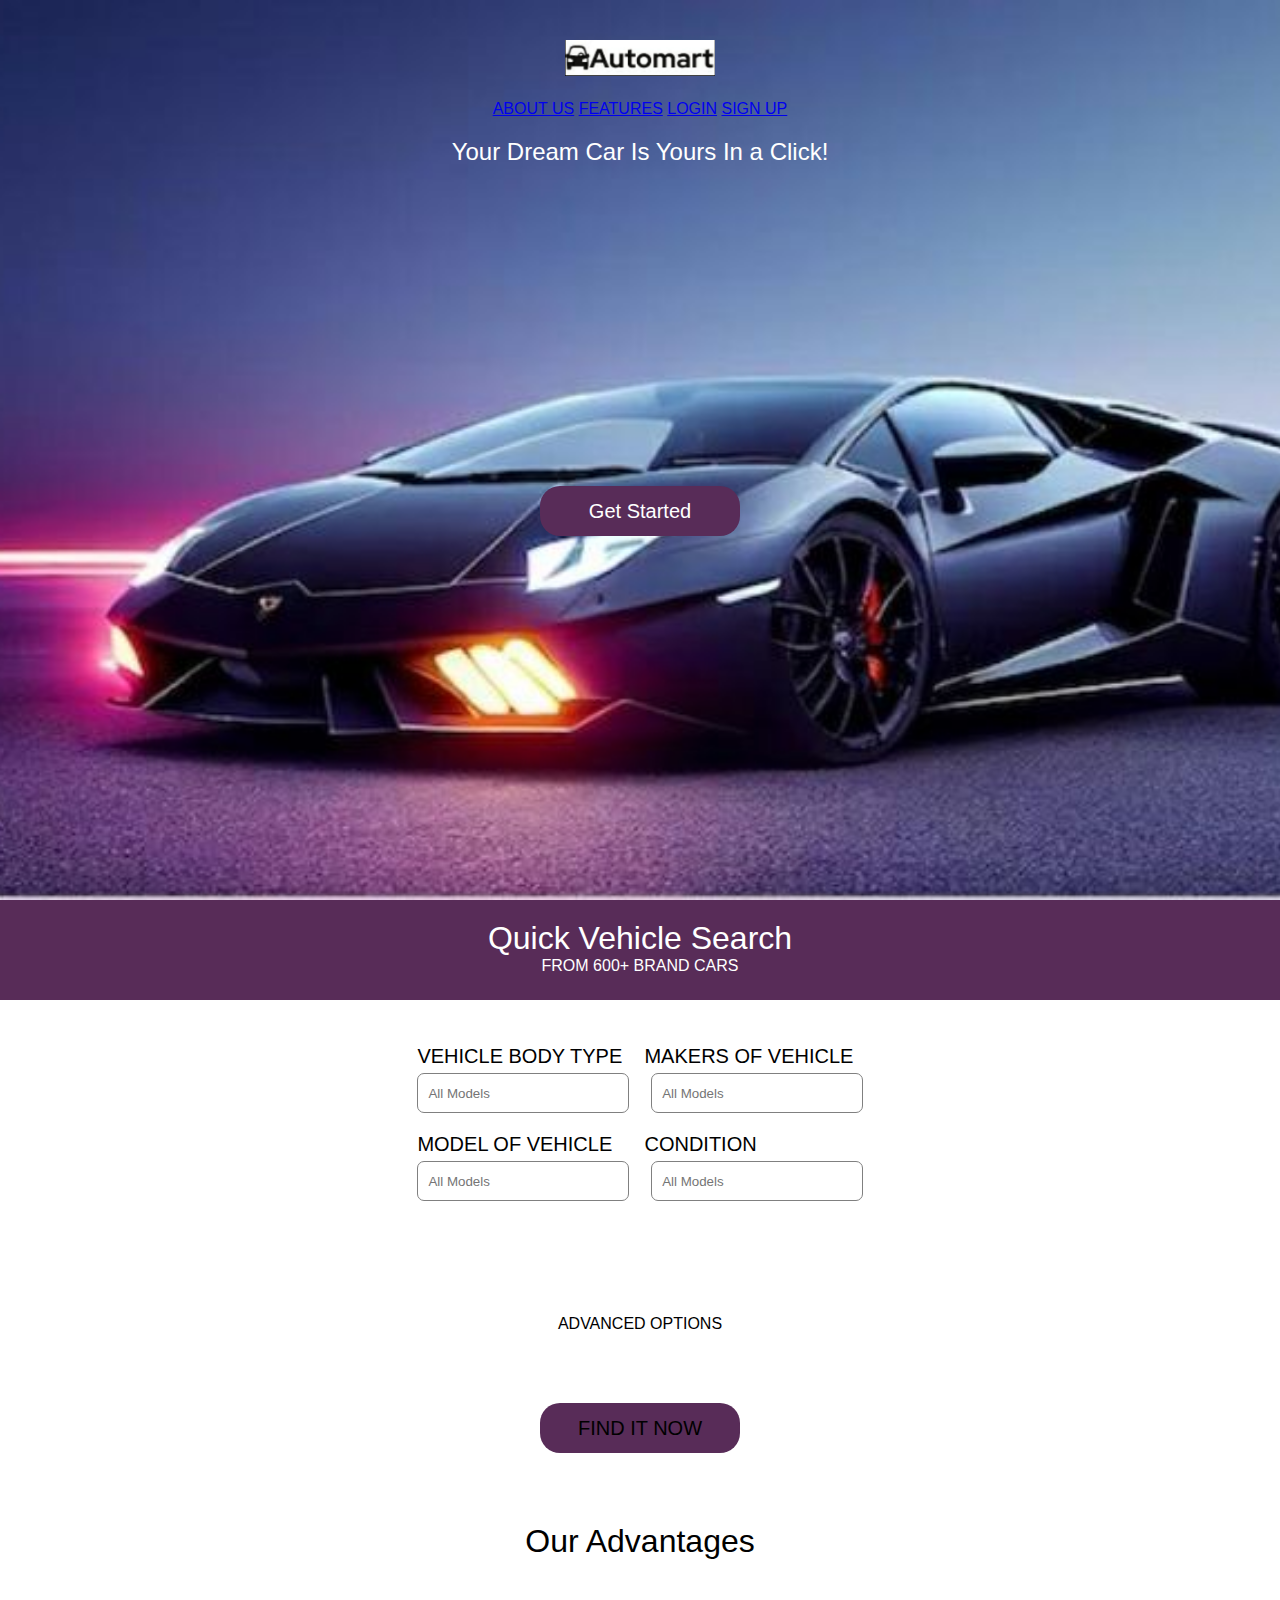
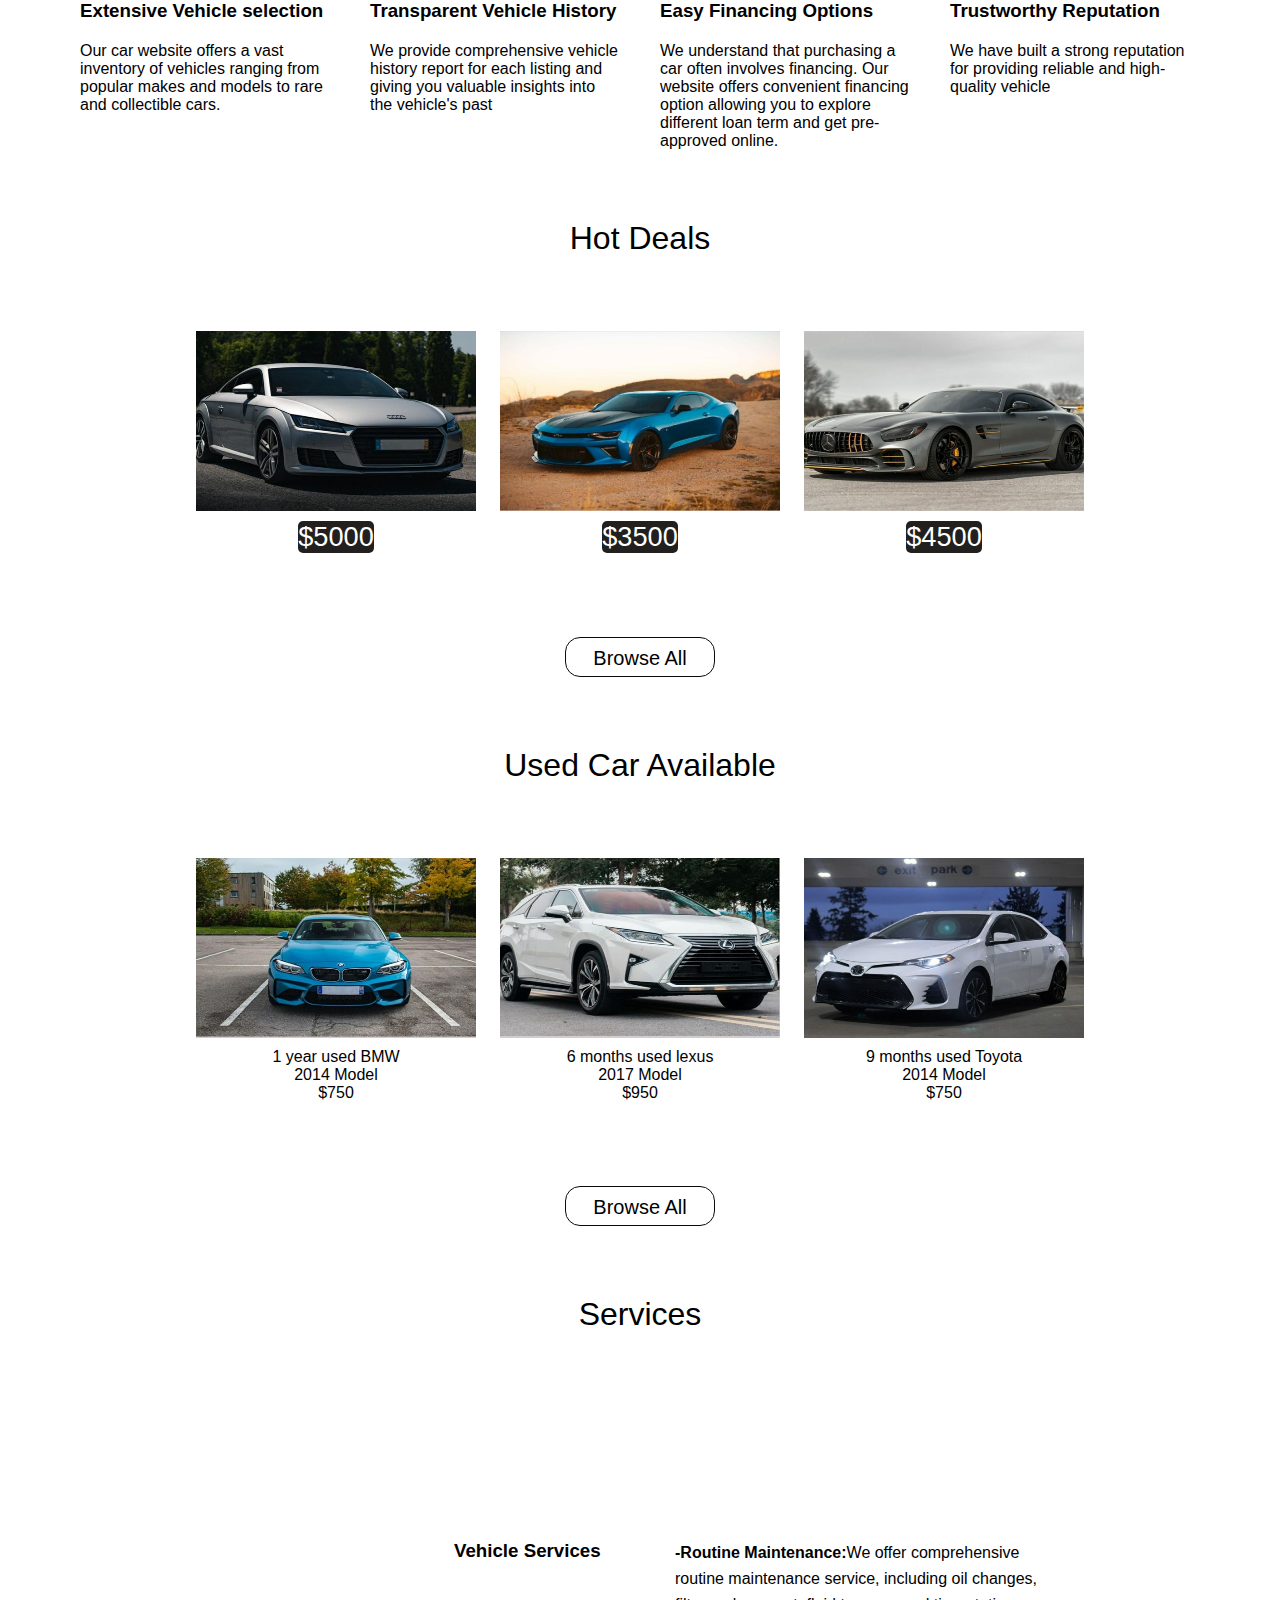
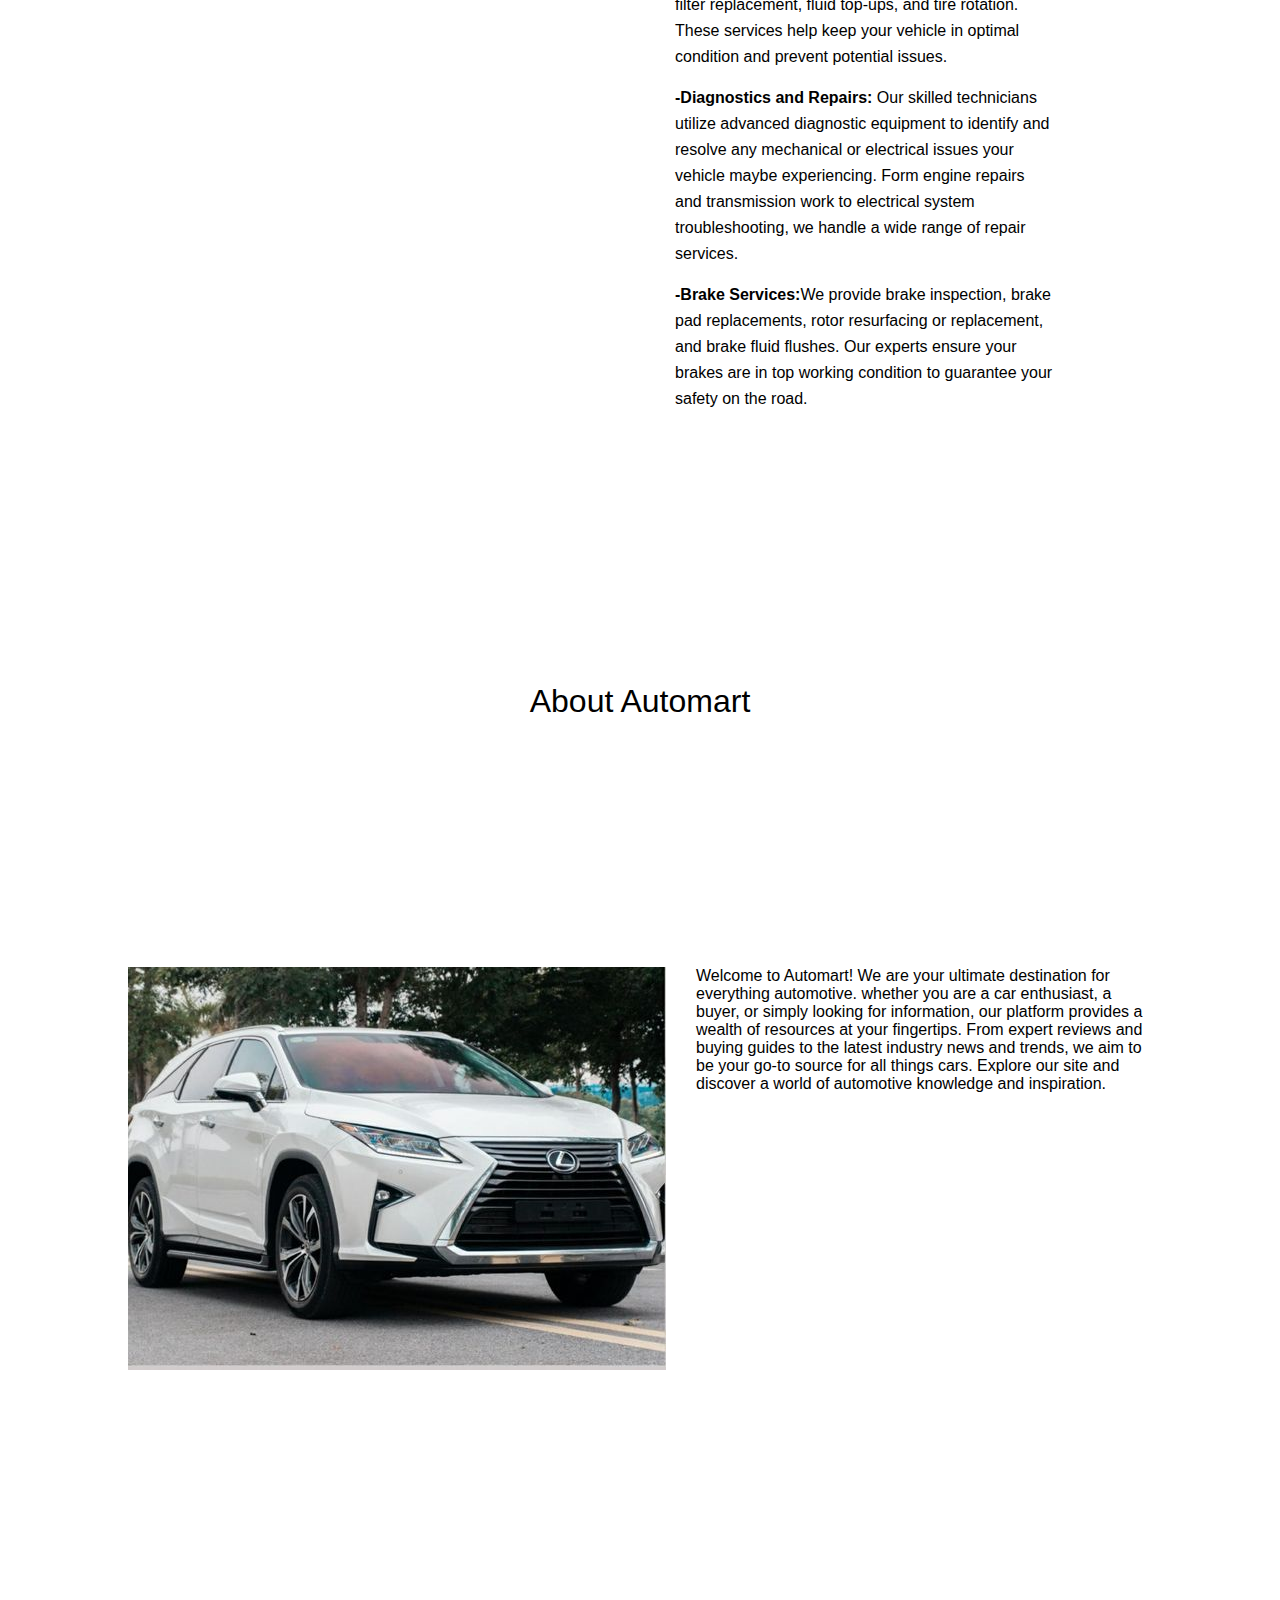
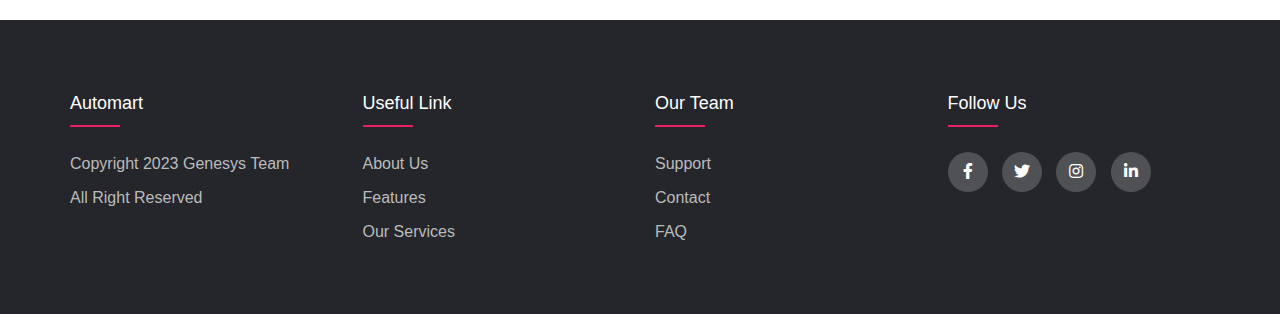
==== index.html @ 626e22ef "Update index.html" ====
<!DOCTYPE html>
<html>
    <head>
        <meta name="viewport" content="width=device-width, initial-scale=1.0">
        <title>automart</title> 
        <link rel="stylesheet" href="style.css">
        <link rel="stylesheet" type="text/css" href="https://cdnjs.cloudflare.com/ajax/libs/font-awesome/5.15.1/css/all.min.css">

    </head>
    <body>
        <div class="header">
            <nav id="navbar">
                <img src="logo.jpg" class="logo">
                <div id="menu">
                    <a href="#">ABOUT US</a>
                    <a href="#">FEATURES</a>
                    <a href="index.html">LOGIN</a>
                    <a href="register.html">SIGN UP</a>
                </div>
            </nav>
            <div class="ydc">
                <p>Your Dream Car Is Yours In a Click!</p>
            </div>

            <div class="flex-container">
                <div class="flex-box"><a class="ancur" href="#">Get Started</a></div>
            </div>
        </div>

        <div class="quick">
            <div class="quick2">
               <p class="qvs">Quick Vehicle Search</p>
               <p>FROM 600+ BRAND CARS</p>
            </div>
        </div>
        <div class="form1">
          <div class="container">
            <form action="#">
                <div class="main-user-info">
                    <div class="user-input-box">
                        <label for="BodyType">VEHICLE BODY TYPE</label>
                        <input type="text"
                                id="BodyType"
                                name="BodyType"
                                placeholder="All Models"/>

                    </div>
                    <div class="user-input-box">
                        <label for="Makers">MAKERS OF VEHICLE</label>
                        <input type="text"
                                id="Makers"
                                name="Makers"
                                placeholder="All Models"/>

                    </div>
                    <div class="user-input-box">
                        <label for="Model">MODEL OF VEHICLE</label>
                        <input type="text"
                                id="Model"
                                name="Model"
                                placeholder="All Models"/>

                    </div>
                    <div class="user-input-box">
                        <label for="Condition">CONDITION</label>
                        <input type="text"
                                id="Condition"
                                name="Condition"
                                placeholder="All Models"/>

                    </div>
                    

                </div>
            </form>
            
          </div>
        </div>

        <div class="av">
            <p>ADVANCED OPTIONS</p>
        </div>

        <div class="flex-container2">
                <div class="flex-box"><a class="ancur2" href="#">FIND IT NOW</a></div>
        </div>

        <div class="oa">
            <p>Our Advantages</p>
        </div>

            <section class="container2">
                <div class="card">
                    <h3>Extensive Vehicle selection</h3>
                    <p>Our car website offers a vast inventory of vehicles ranging from popular makes and models to rare and collectible cars.</p>
                </div>
                <div class="card">
                    <h3>Transparent Vehicle History</h3>
                    <p>We provide comprehensive vehicle history report for each listing and giving you valuable insights into the vehicle's past</p>
                </div>
                <div class="card">
                    <h3>Easy Financing Options</h3>
                    <p>We understand that purchasing a car often involves financing. Our website offers convenient financing option allowing you to explore different loan term and get pre-approved online.</p>
                </div><div class="card">
                    <h3>Trustworthy Reputation</h3>
                    <p>We have built a strong reputation for providing reliable and high-quality vehicle</p>
                </div>
            </section>

        <div class="oa">
            <p>Hot Deals</p>
        </div>

        <section class="products">
            <div class="all-products">
                <div class="product">
                     <img class="img" src="audu.jpg">
                     <a class="product-btn" href="#">$5000</a>
                </div>
                <div class="product">
                    <img class="img" src="rolet.jpg">
                    <a class="product-btn" href="#">$3500</a>
               </div>
               <div class="product">
                     <img class="img" src="benz.jpg">
                     <a class="product-btn" href="#">$4500</a>
                </div>
            </div>
        </section>

        
        <div class="browse-all">
            <div class="browse">
                <a class="ancur3"  href="#">Browse All </a>
            </div>
        </div>

        <div class="oa">
            <p>Used Car Available</p>
        </div>

        <div>
            <section class="products">
                <div class="all-products">
                    <div class="product">
                         <img class="img" src="bmw.jpg">
                         <p>1 year used BMW <br> 2014 Model<br> $750</p>
                    </div>
                    <div class="product">
                        <img class="img" src="lexus.jpg">
                        <p>6 months used lexus<br> 2017 Model<br>$950</p>
                   </div>
                   <div class="product">
                         <img class="img" src="toyota.jpg">
                         <p>9 months used Toyota<br>2014 Model<br>$750 </p>
                    </div>
                </div>
            </section>

        </div>

        <div class="browse-all">
            <div class="browse">
                <a class="ancur3"  href="#">Browse All </a>
            </div>
        </div>

        <div class="oa">
            <p>Services</p>
        </div>

        <div class="vehicle">

           <div class="vehicle-services">
               <div class="left">
                   <h3>Vehicle Services</h3>
               </div>

               <div class="right">
                   <div class="content">
                        <p><b>-Routine Maintenance:</b>We offer comprehensive routine maintenance service, including oil changes, filter replacement, fluid top-ups, and tire rotation. These services help keep your vehicle in optimal condition and prevent potential issues.</p>
                        <p><b>-Diagnostics and Repairs:</b> Our skilled technicians utilize advanced diagnostic equipment to identify and resolve any mechanical or electrical issues your vehicle maybe experiencing. Form engine repairs and transmission work to electrical system troubleshooting, we handle a wide range of repair services.</p>
                        <p><b>-Brake Services:</b>We provide brake inspection, brake pad replacements, rotor resurfacing or replacement, and brake fluid flushes. Our experts ensure your brakes are in top working condition to guarantee your safety on the road. </p>
                   </div>
               </div>
           </div>
        </div>

        <div class="oa">
            <p>About Automart</p>
        </div>
        
        <div class="body2">
            <div class="row1">
                <div class="left1">
                    <img src="lexus.jpg">
                </div>
                <div class="right1">
                    <div class="content3">
                        <p>Welcome to Automart! We are your ultimate destination for everything automotive. whether you are a car enthusiast, a buyer, or simply looking for information, our platform provides a wealth of resources at your fingertips. From expert reviews and buying guides to the latest industry news and trends, we aim to be your go-to source for all things cars. Explore our site and discover a world of automotive knowledge and inspiration. </p>
                    </div>
                </div>
            </div>
        </div>
        <footer class="footer">
            <div class="container4">
                <div class="row">
                    <div class="footer-col">
                        <h4>Automart</h4>
                        <ul>
                            <li><a href="#">Copyright 2023 genesys team</a></li>
                            <li><a href="#">All right reserved</a></li>
                        </ul>
                    </div>
                    <div class="footer-col">
                        <h4>Useful Link</h4>
                        <ul>
                            <li><a href="#">About Us</a></li>
                            <li><a href="#">Features</a></li>
                            <li><a href="#">Our Services</a></li>
                        </ul>
                    </div>
                    <div class="footer-col">
                        <h4>Our Team</h4>
                        <ul>
                            <li><a href="#">Support</a></li>
                            <li><a href="#">Contact</a></li>
                            <li><a href="#">FAQ</a></li>
                        </ul>
                    </div>
                    <div class="footer-col">
                        <h4>Follow Us</h4>
                        <div class="social-links">
                           <ul>
                               <a href="#"><i class="fab fa-facebook-f"></i></a>
                               <a href="#"><i class="fab fa-twitter"></i></a>
                               <a href="#"><i class="fab fa-instagram"></i></a>
                               <a href="#"><i class="fab fa-linkedin-in"></i></a>
                           </ul>
                        </div>
                    </div>
                </div>
            </div>
        </footer>

        <script>
            var navbar = document.getElementById("navbar");
            var menu = document.getElementById("menu");

            window.onscroll = function(){
                if(window.pageYOffset >= menu.offsetTop){
                    navbar.classList.add("sticky");
                }
                else{
                    navbar.classList.remove("sticky");
                }
            }

        </script>


    </body>
</html>
---- style.css ----
*{
    margin: 0;
    padding: 0;
    box-sizing: border-box;
    font-family: 'poppins', sans-serif;
}
.header{
    width: 100%;
    height: 100vh;
    background-image: url(images/lambogini.jpg);
    background-position: center;
    background-size: cover;
}
nav{
    width: 100%;
    padding: 20px 0;
    text-align: center;
}
.logo{
    width: 150px;
    margin: 20px 0;
    cursor: pointer;
}
nav ul{
    background: #000;
    width: 100%;
    margin-top: 10px;
}
nav ul li{
    cursor: pointer;
    display: inline-block;
    list-style: none;
    margin: 20px 30px;
    color: #fff;
}
.text{
    padding: 20px 8%;
}
nav.sticky{
    position: fixed;
    top: 0;
    left: 0;
    padding: 10px 8%;
    background: #000;
    display: flex;
    align-items: center;
    justify-content: space-between;
    transition: padding 1s;
}
nav.sticky ul{
    width: auto;
}
.ydc{
    font-family: sans-serif;
    text-align: center;
    font-size: x-large;
    color: white;
}
.flex-container{
    padding-top: 300px;
    width: 100%;
    height: auto;
    display: flex;
    flex-direction: row;
    justify-content: center;
}
.flex-box{
    width: 200px;
    height: 50px;
    background: rgb(88, 44, 88);
    font-size: 20px;
    text-align: center;
    line-height: 50px;
    border-radius: 20px;
    margin: 20px;
}
.ancur{
    text-decoration: none;
    color: #fff;
}
.quick{
    width: 100%;
    height: 100px;
    background: rgb(88, 44, 88);
}
.quick2{
    padding-top: 20px;
    color: #fff;
    text-align: center;
}
.qvs{
    font-size: xx-large;
}
.flex-container2{
    padding-top: 50px;
    width: 100%;
    height: auto;
    display: flex;
    flex-direction: row;
    justify-content: center;
}
.ancur2{
    text-decoration: none;
    color: #000;
}
.oa{
    padding-top: 50px;
    font-size: 2em;
    text-align: center;
    font-weight: 500;
}
.form1{
    display: flex;
    height: 35vh;
    justify-content: center;
}
.container{
    width: 100%;
    max-width: 650px;
    padding: 20px 8%;
    margin: 0 28px;
}
.main-user-info{
    display: flex;
    flex-wrap: wrap;
    justify-content: space-between;
    padding: 20px 0;
}
.user-input-box:nth-child(2n){
    justify-content: end;
}
.user-input-box{
    display: flex;
    flex-wrap: wrap;
    width: 50%;
    padding-bottom: 15px;
}
.user-input-box label{
    width: 98%;
    font-size: 20px;
    font-weight: 400;
    margin: 5px 0;
}
.user-input-box input{
    height: 40px;
    width: 95%;
    border-radius: 7px;
    outline: none;
    border: 1px solid gray;
    padding: 0 10px;
}
@media(max-width: 600px){
    .container{
        min-width: 280px;
    }
    .user-input-box{
        margin-bottom: 12px;
        width: 100%;
    }
    .user-input-box:nth-child(2n){
        justify-content: space-between;
    }
}
.av{
    text-align: center;
}
.container2{
    font-family: sans-serif;
    /* align-items: center; */
    justify-content: center;
    display: flex;
    margin-top: 20px;
    /* padding: 20px 8%; */
    flex-wrap: wrap;
}
.card{
    margin: 10px;
    /* height: 200px; */
    width: 270px;
}
.card p{
     padding: 10px;
}
.card h3{
      padding: 10px;
}
.img{
    padding: 10px;
    width: 300px;
    height: 200px;
}
.all-products{
    display: flex;
    align-items: center;
    justify-content: center;
    flex-wrap: wrap;
}
.product{
    text-align: center;
    width: 240px;
    padding: 2rem;
    display: flex;
    flex-direction: column;
    align-items: center;
    justify-content: center;
    margin: 2rem;
}
.product a:link, .product a:visited{
    font-size: 1.7rem;
    font-family: 'merriweather sans', sans-serif;
    color: #fff;
    display: inline-block;
    text-decoration: none;
    background-color: #21201e;
    border-radius: 5px;
}
.browse-all{
    width: 100%;
    height: auto;
    display: flex;
    flex-direction: row;
    justify-content: center;
}
.browse{
    width: 150px;
    height: 40px;
    font-size: 20px;
    text-align: center;
    line-height: 40px;
    border-radius: 15px;
    margin: 20px;
    border: 1px solid rgb(10, 10, 10);
}
.ancur3{
    text-decoration: none;
    color: #000;
}
.vehicle{
    font-family: 'poppins', sans-serif;
    width: 100%;
    min-height: 100vh;
    display: grid;
    place-items: center;
    align-items: center;
}
.vehicle-services{
    width: 100%;
    max-width: 1170px;
    display: grid;
    grid-template-columns: repeat(2, 1fr);
    grid-gap: 50px 30px;
}
.vehicle-services .left{
    padding-left: 70%;
    width: 100%;
    height: 100%;
}
.vehicle-services .right{
    padding-right: 30%;
    display: flex;
    align-items: center;
}
.vehicle-services .right .content{
    padding-left: 20px;
}
.vehicle-services .right .content p{
    font-size: 16px;
    line-height: 26px;
    padding-bottom: 15px;
}

.body2{
    font-family: 'poppins', sans-serif;
    width: 100%;
    min-height: 100vh;
    display: grid;
    place-items: center;
}
.row1{
    width: 80%;
    max-width: 1170px;
    display: grid;
    grid-template-columns: repeat(2, 1fr);
    grid-gap: 50px 30px;
}
.row .left1{
    overflow: hidden;
}
.row .left img{
    width: 100%;
    height: 100%;
    object-fit: cover;
}
.row .right1{
    display: flex;
    align-items: center;
}
.row .right1 .content3{
     padding-left: 20px;
}
.row .right .content p{
    font-size: 16px;
    line-height: 26px;
    padding-bottom: 15px;
}
@media (max-width: 768px){
    .row1 .right .content3{
        padding-left: 0;
    }
}

@media (max-width: 768px){
    .row1{
        width: 90%;
        grid-template-columns: 1fr;
    }
}
.container4{
    max-width: 1170px;
    margin: auto;
}
.row{
    display: flex;
    flex-wrap: wrap;
}
.footer-col ul{
    list-style: none;
}
.footer{
    line-height: 1.5;
    font-family: 'poppins' sans-serif;
    background-color: #24262b;
    padding: 70px 0;
}
.footer-col{
    width: 25%;
    padding: 0 15px;
}
.footer-col h4{
    font-size: 18px;
    color: #ffffff;
    text-transform: capitalize;
    margin-bottom: 35px;
    font-weight: 500;
    position: relative;
}
.footer-col h4::before{
    content: '';
    position: absolute;
    left: 0;
    bottom: -10px;
    background-color: #e91e63;
    height: 2px;
    box-sizing: border-box;
    width: 50px;
}
.footer-col ul li:not(:last-child){
    margin-bottom: 10px;
}
.footer-col ul li a{
    font-size: 16px;
    text-transform: capitalize;
    color: #ffffff;
    text-decoration: none;
    font-weight: 300;
    color: #bbbbbb;
    display: block;
    transition: all 0.3s ease;
}
.footer-col ul li a:hover{
    color: #ffffff;
    padding-left: 8px;
}
.footer-col .social-links a{
    display: inline-block;
    height: 40px;
    width: 40px;
    background-color: rgba(255, 255, 255, 0.2);
    margin: 0 10px 10px 0;
    text-align: center;
    line-height: 40px;
    border-radius: 50%;
    color: #ffffff;
    transition: all 0.5s ease;
}
.footer-col .social-links a:hover{
    color: #24262b;
    background-color: #ffffff;
}
@media(max-width: 767px){
    .footer-col{
        width: 50%;
        margin-bottom: 30px;
    }
}
@media(max-width: 574px){
    .footer-col{
        width: 100%;
    }
}
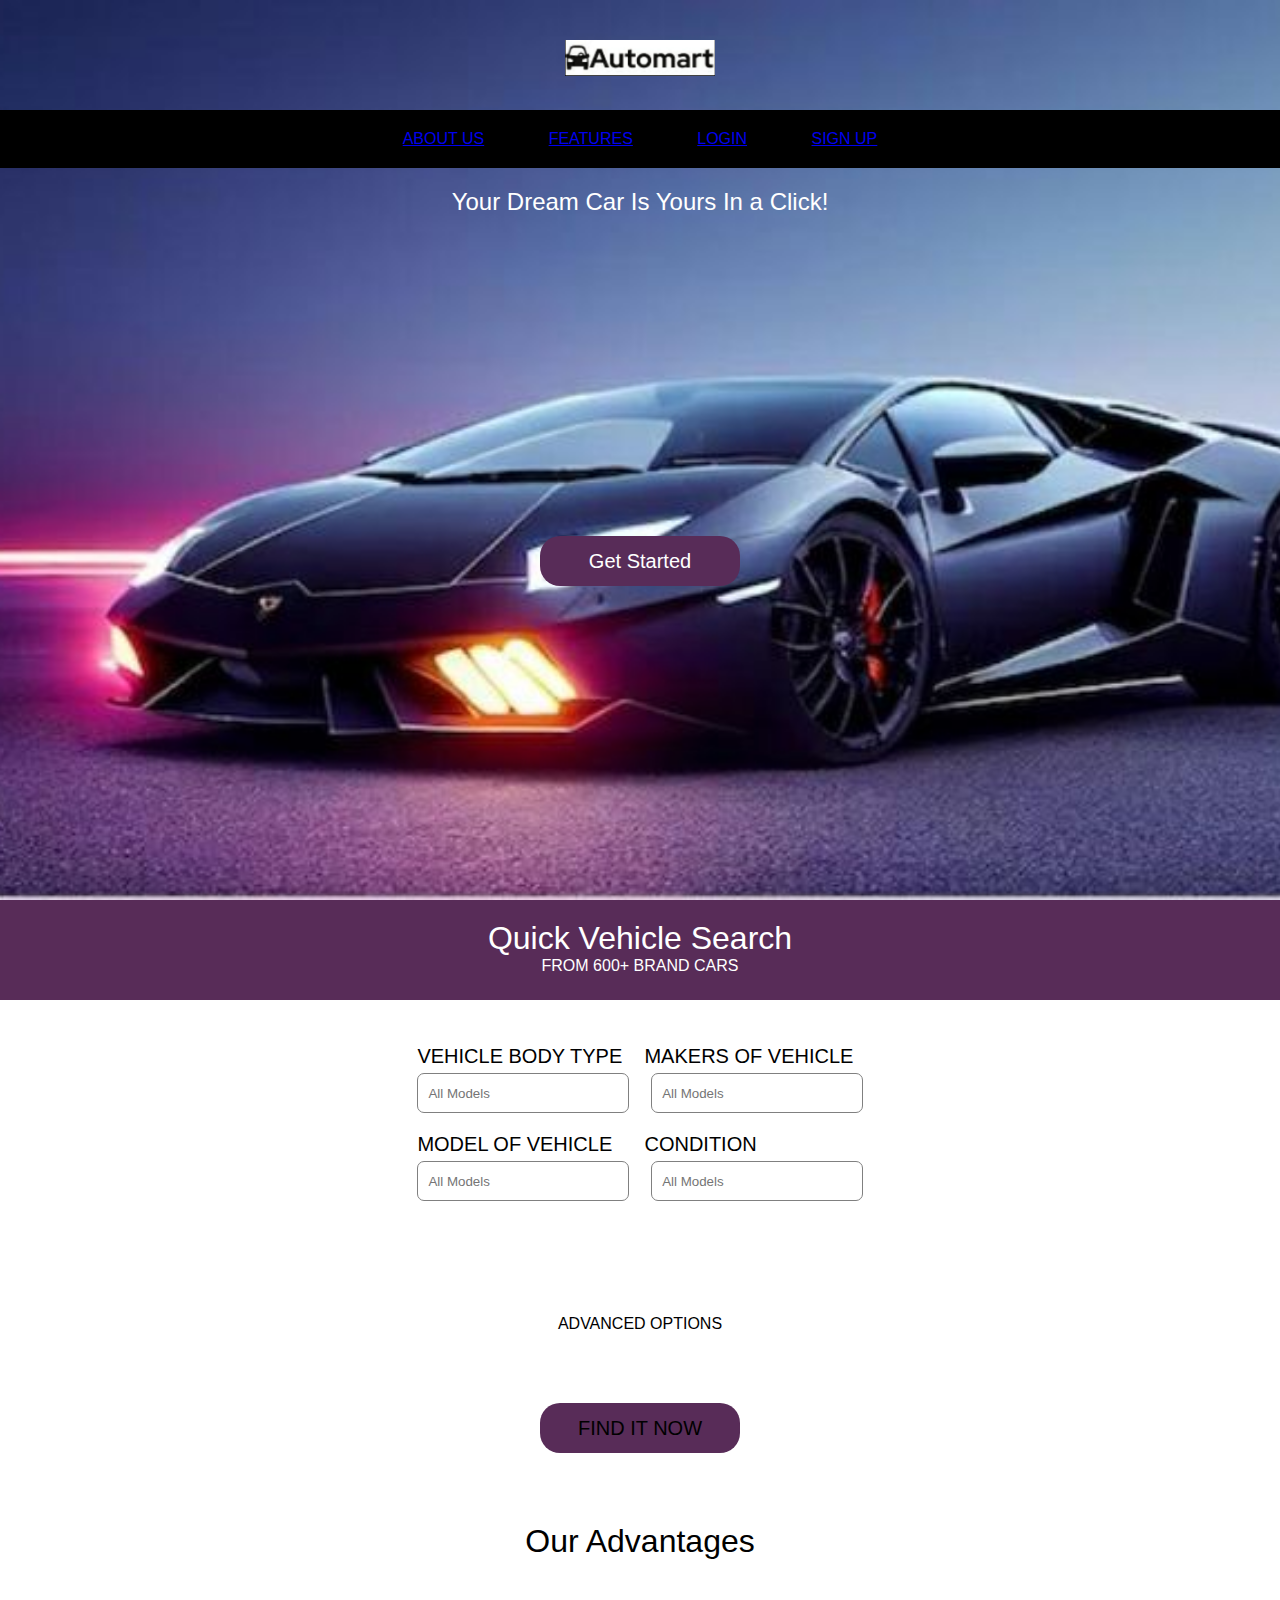
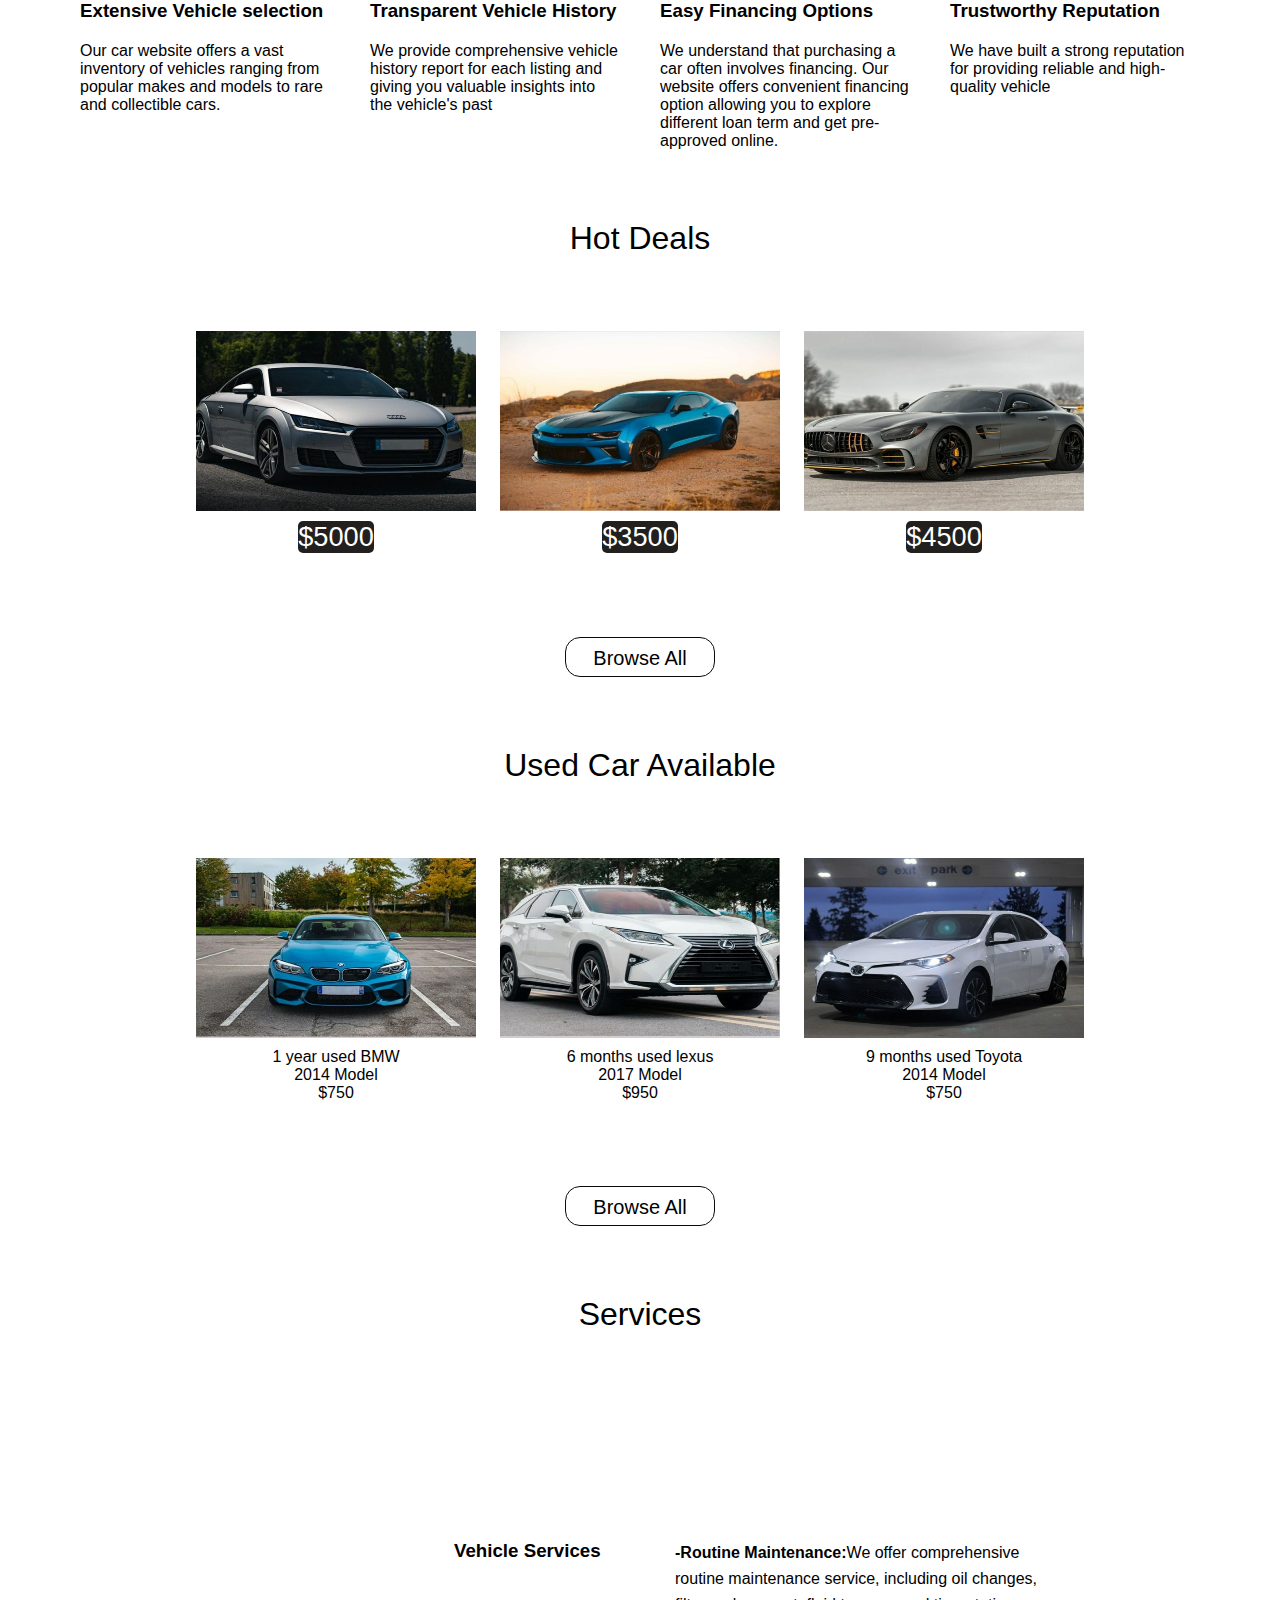
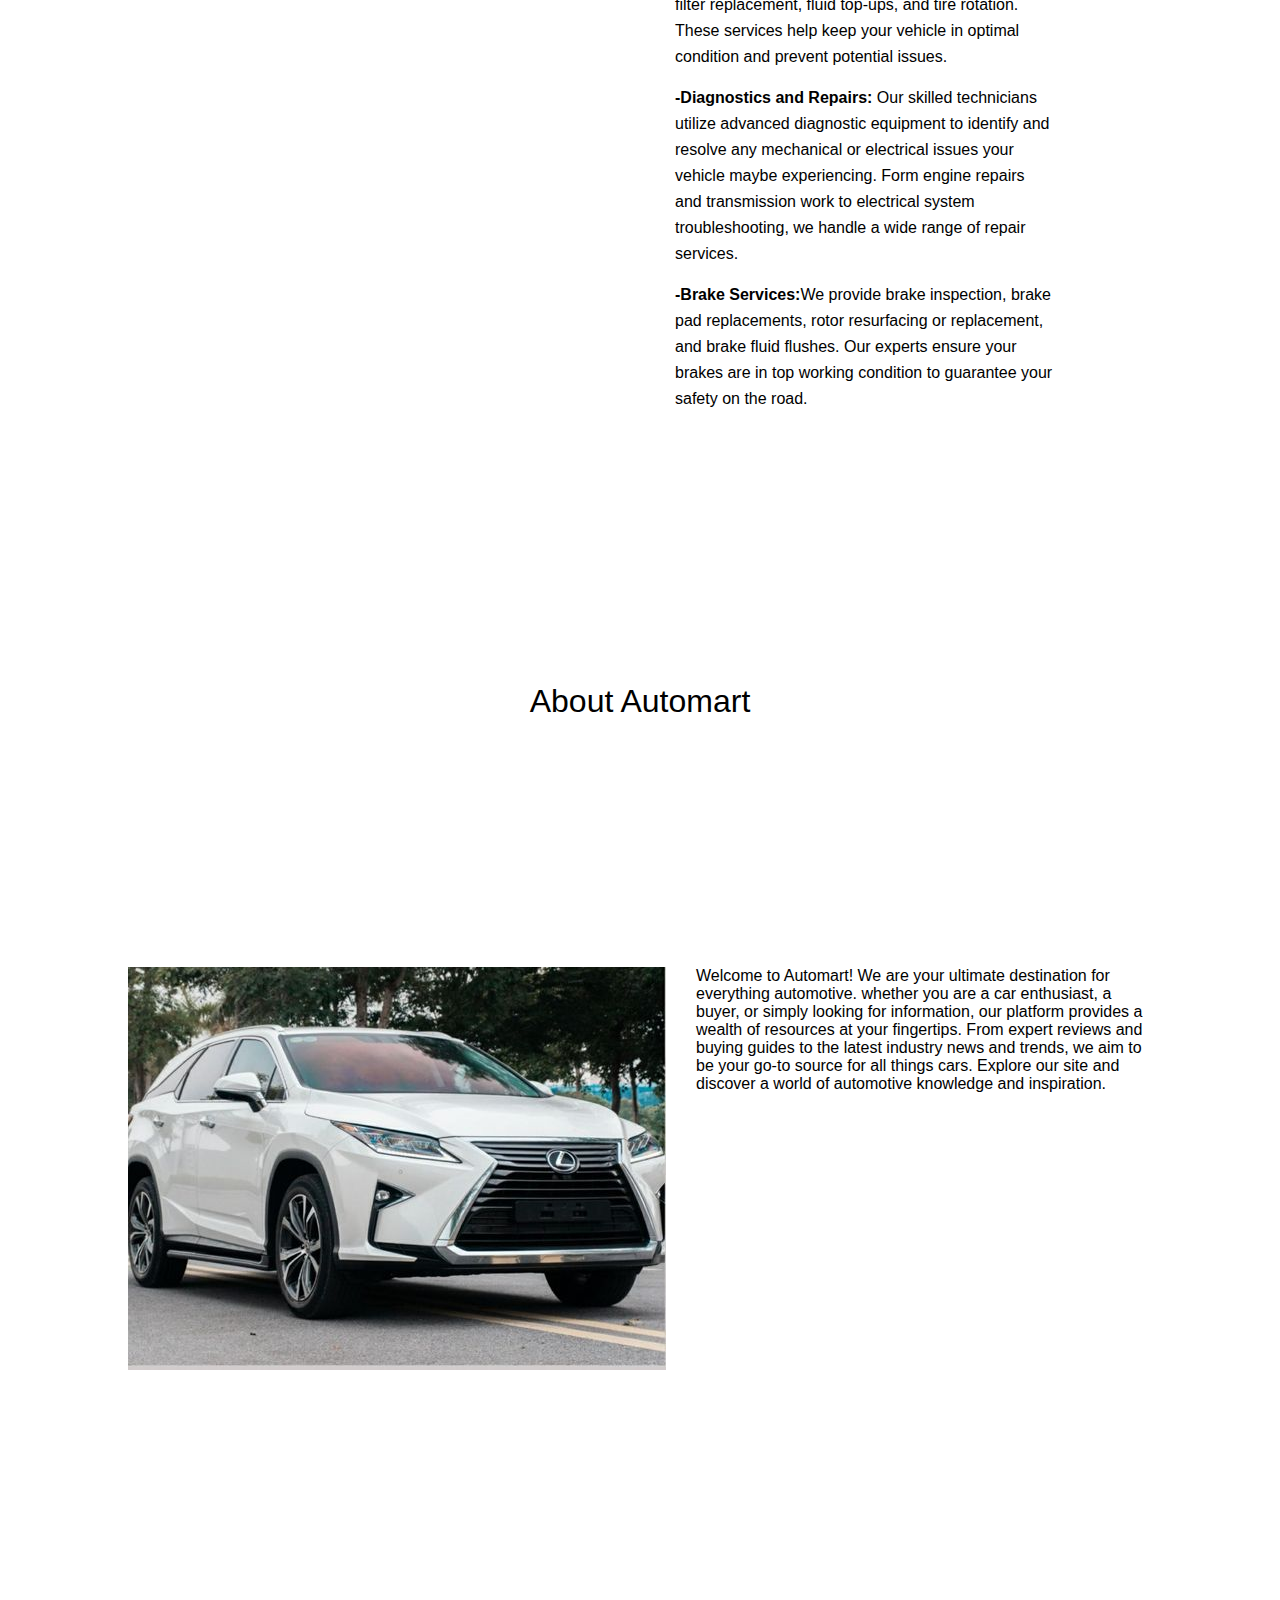
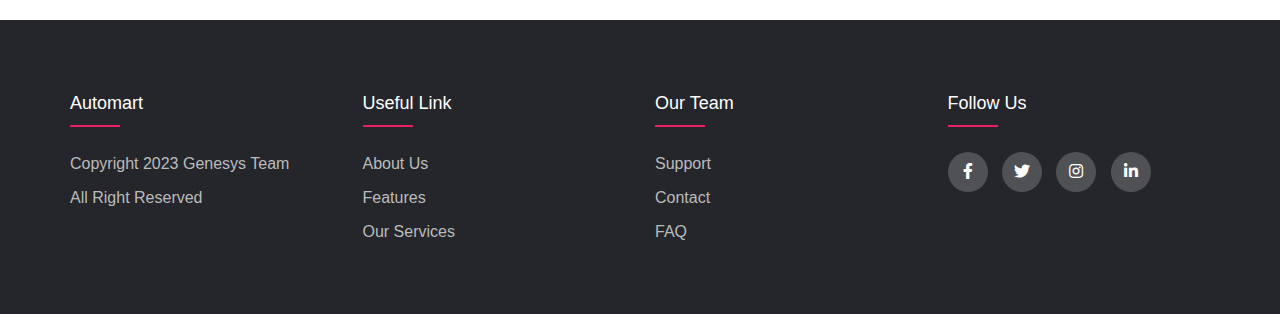
==== commit 14744aa7: "Update index.html" ====
--- a/index.html
+++ b/index.html
@@ -11,12 +11,12 @@
         <div class="header">
             <nav id="navbar">
                 <img src="logo.jpg" class="logo">
-                <div id="menu">
-                    <a href="#">ABOUT US</a>
-                    <a href="#">FEATURES</a>
-                    <a href="index.html">LOGIN</a>
-                    <a href="register.html">SIGN UP</a>
-                </div>
+                <ul class="menu">
+                    <li><a href="#">ABOUT US</a></li>
+                   <li><a href="#">FEATURES</a></li>
+                    <li><a href="login.html">LOGIN</a></li>
+                   <li><a href="register.html">SIGN UP</a></li>
+                </ul>
             </nav>
             <div class="ydc">
                 <p>Your Dream Car Is Yours In a Click!</p>
--- a/style.css
+++ b/style.css
@@ -31,9 +31,10 @@
     display: inline-block;
     list-style: none;
     margin: 20px 30px;
-    color: #fff;
-}
-.text{
+    color: black;
+    text-decoration:none;
+}
+    .text{
     padding: 20px 8%;
 }
 nav.sticky{
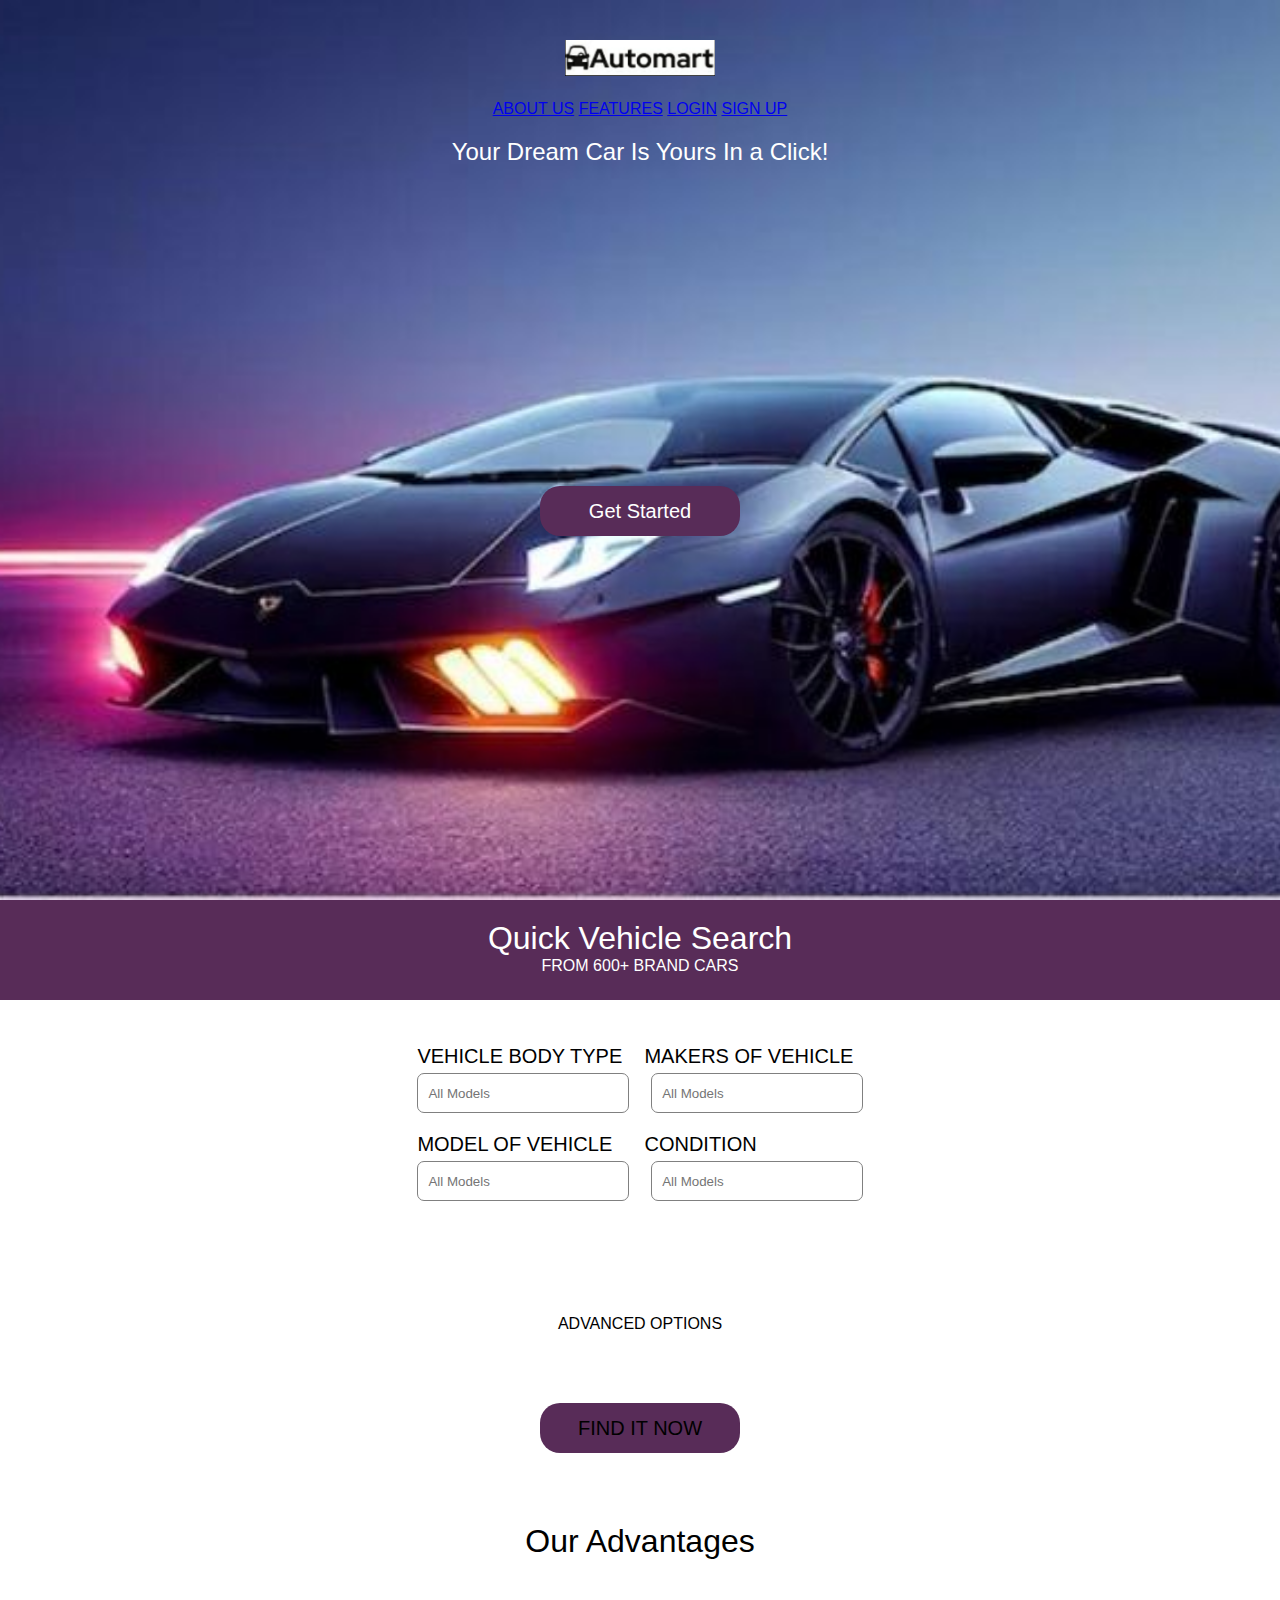
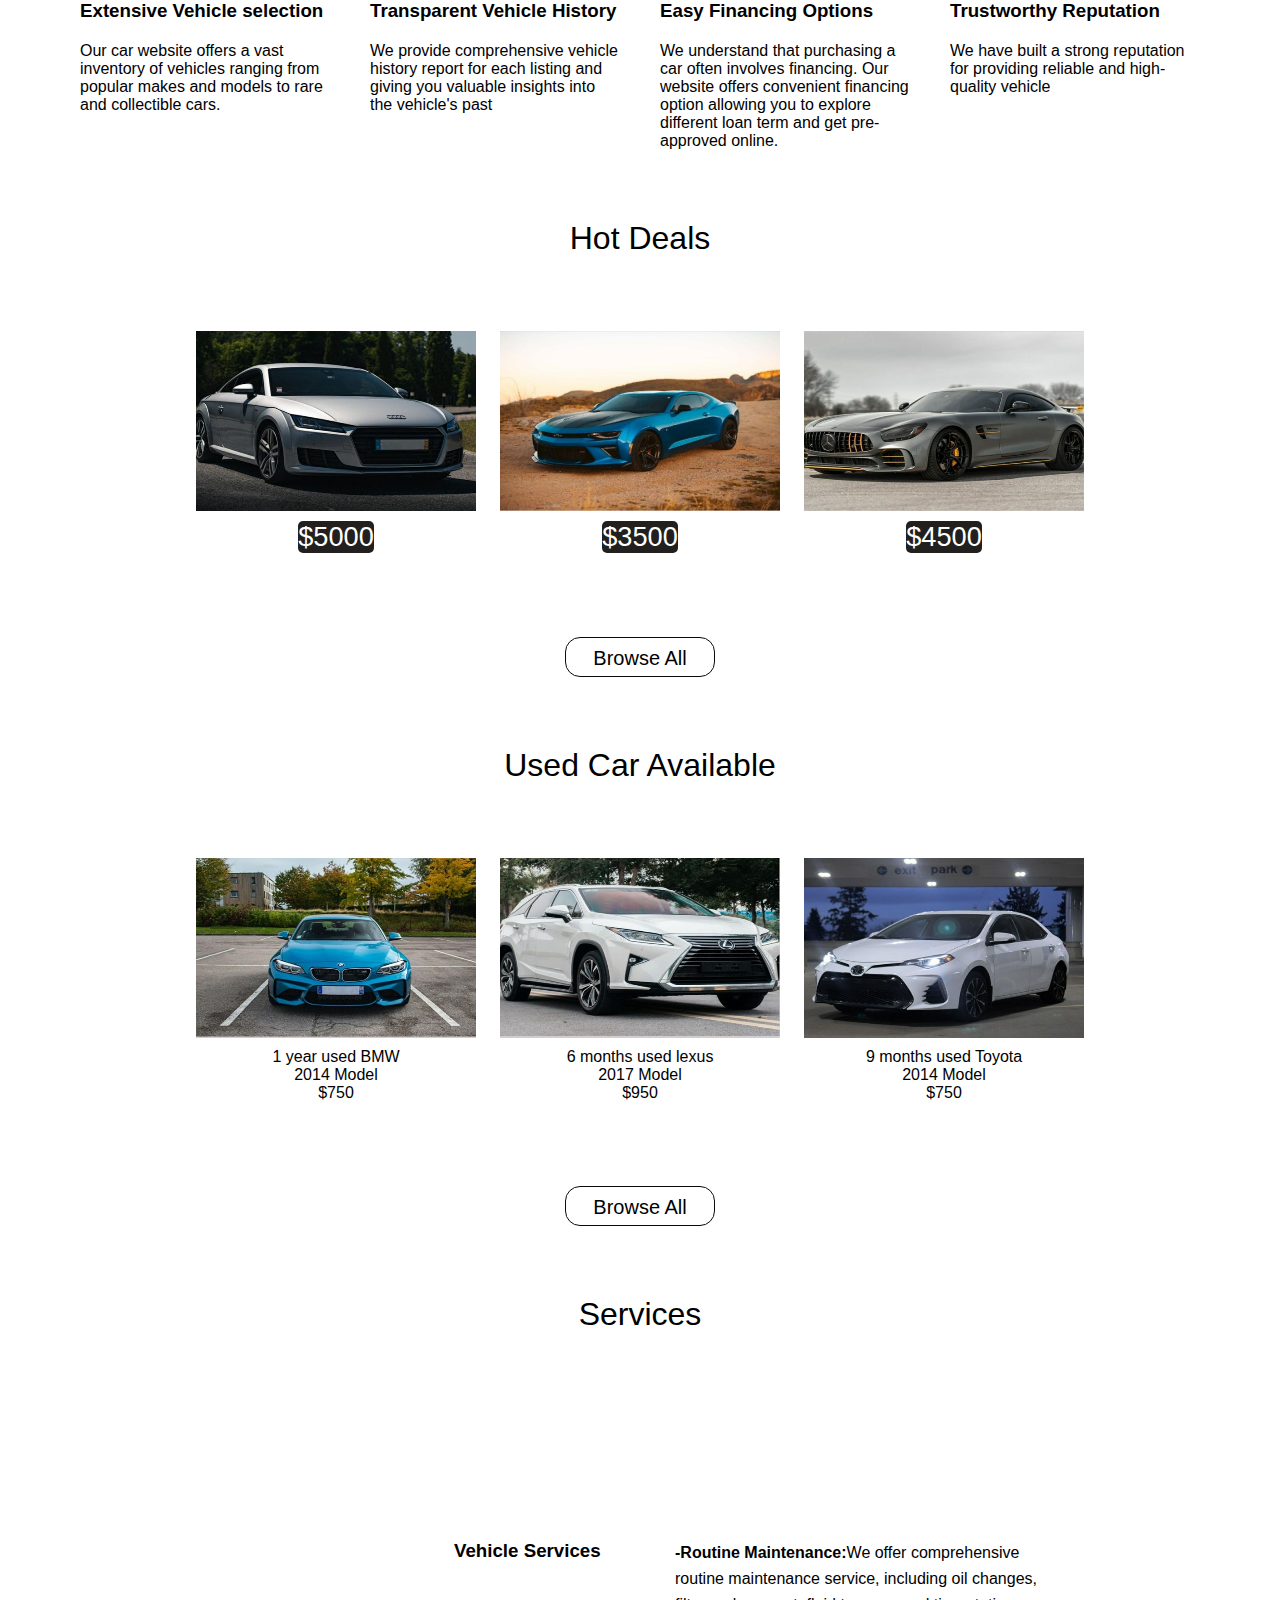
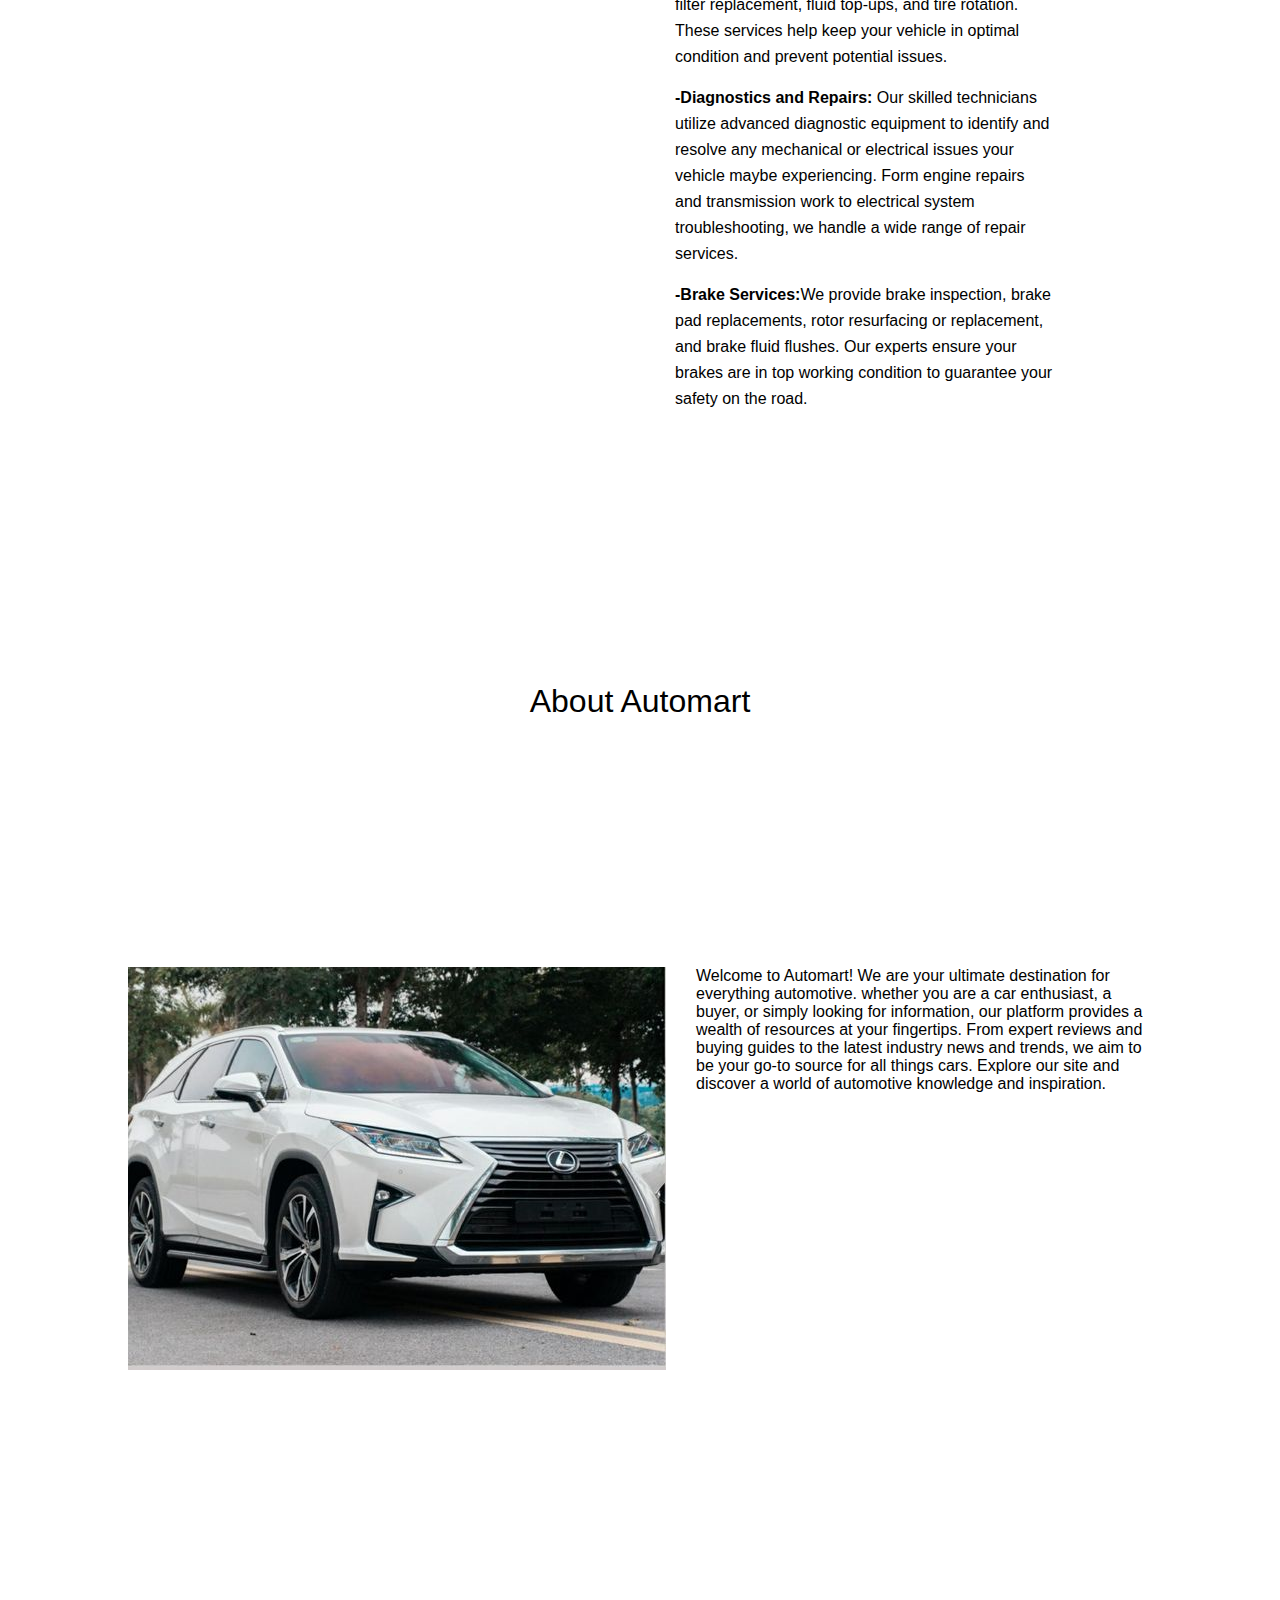
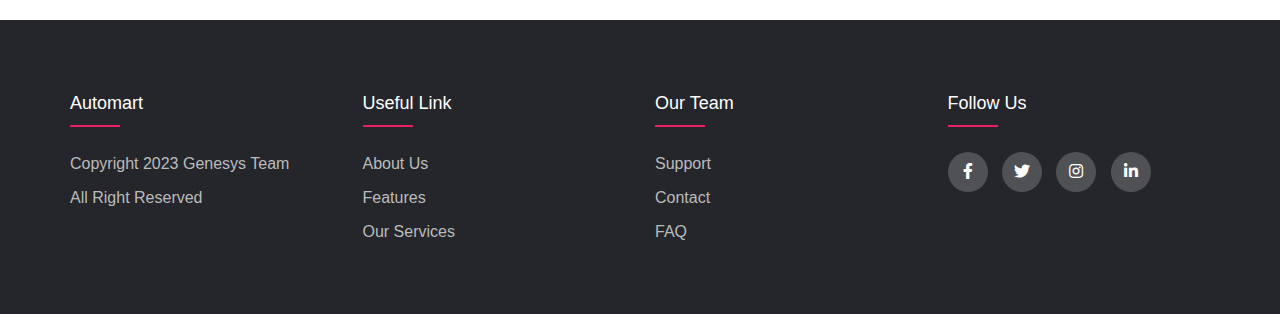
==== commit 015f9195: "Update index.html" ====
--- a/index.html
+++ b/index.html
@@ -11,12 +11,12 @@
         <div class="header">
             <nav id="navbar">
                 <img src="logo.jpg" class="logo">
-                <ul class="menu">
-                    <li><a href="#">ABOUT US</a></li>
-                   <li><a href="#">FEATURES</a></li>
-                    <li><a href="login.html">LOGIN</a></li>
-                   <li><a href="register.html">SIGN UP</a></li>
-                </ul>
+                <div class="menu">
+                    <a href="#">ABOUT US</a>
+                   <a href="#">FEATURES</a>
+                    <a href="login.html">LOGIN</a>
+                   <a href="register.html">SIGN UP</a>
+                </div>
             </nav>
             <div class="ydc">
                 <p>Your Dream Car Is Yours In a Click!</p>
--- a/style.css
+++ b/style.css
@@ -22,17 +22,14 @@
     cursor: pointer;
 }
 nav ul{
-    background: #000;
-    width: 100%;
-    margin-top: 10px;
-}
-nav ul li{
-    cursor: pointer;
-    display: inline-block;
-    list-style: none;
-    margin: 20px 30px;
+    /*background: #000;*/
+    /*width: 100%;
+    margin-top: 10px;*/
+}
+.menu{
     color: black;
     text-decoration:none;
+    display :block;
 }
     .text{
     padding: 20px 8%;
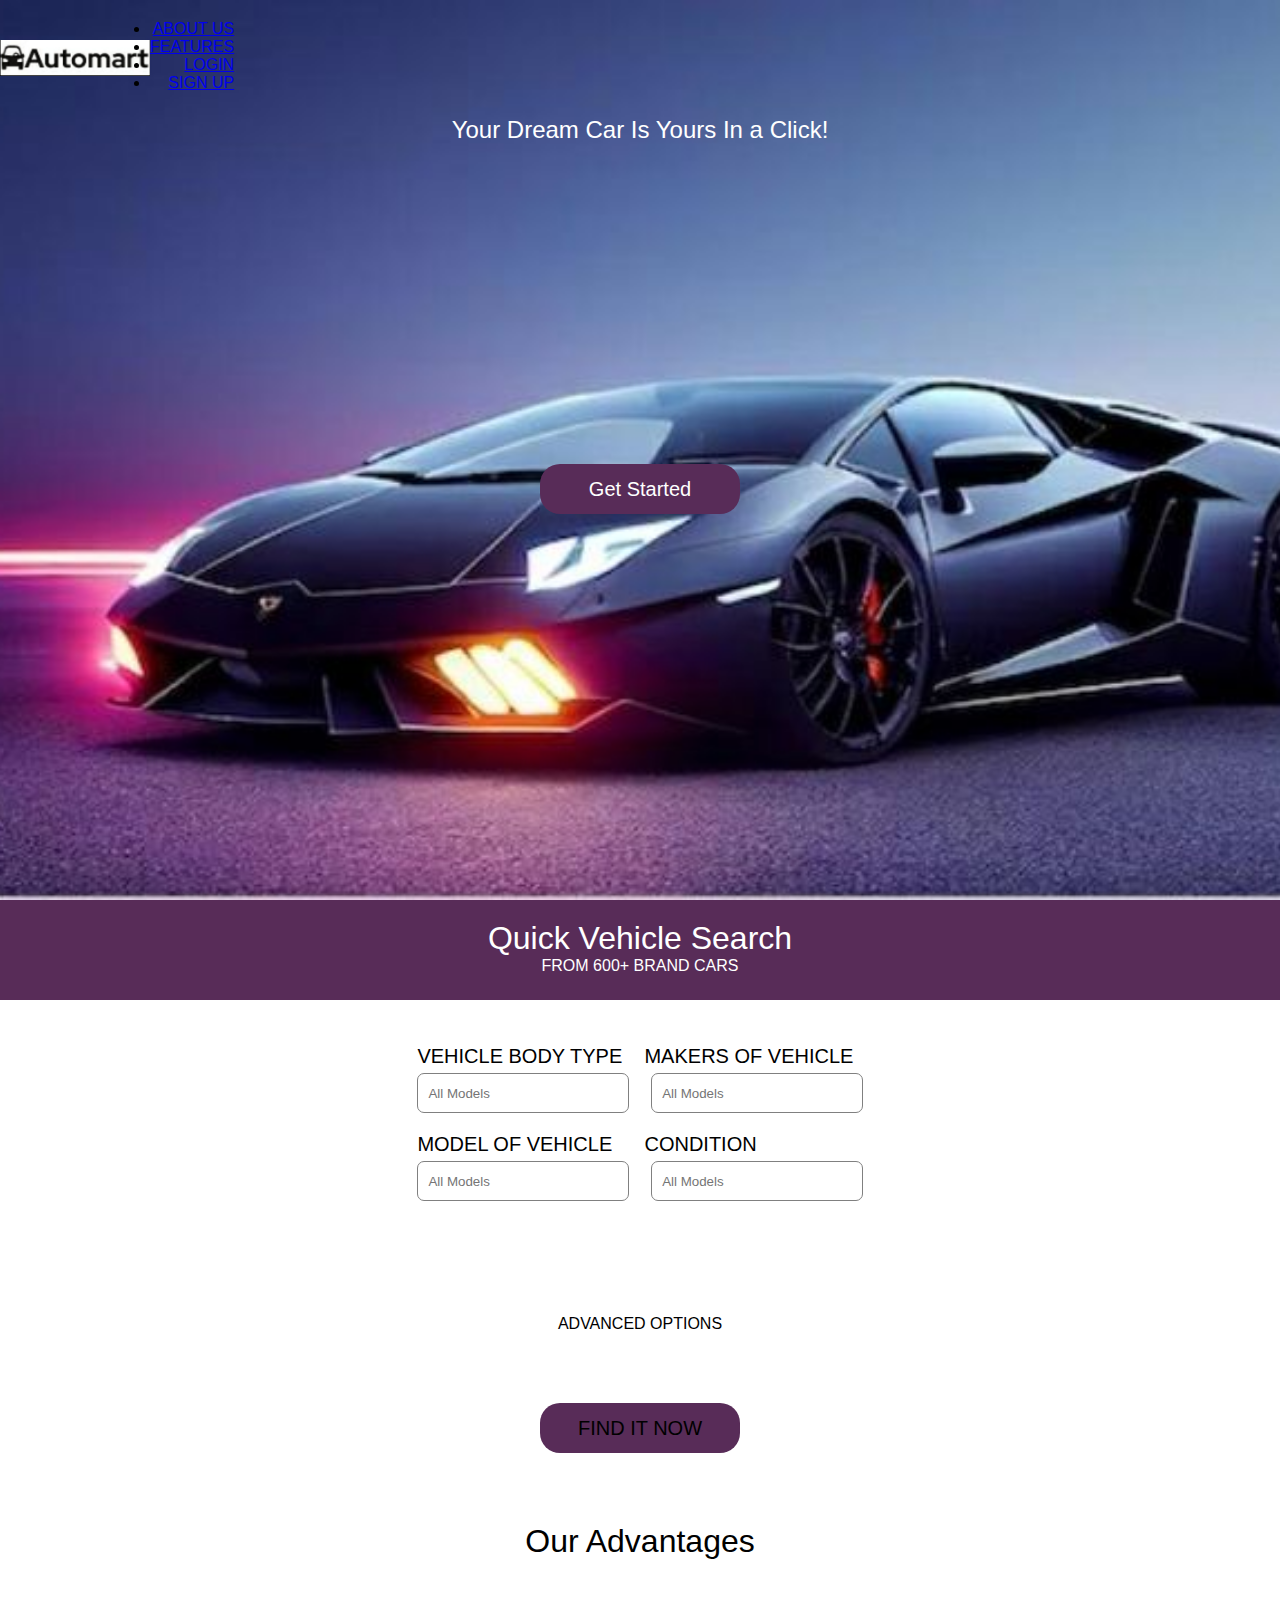
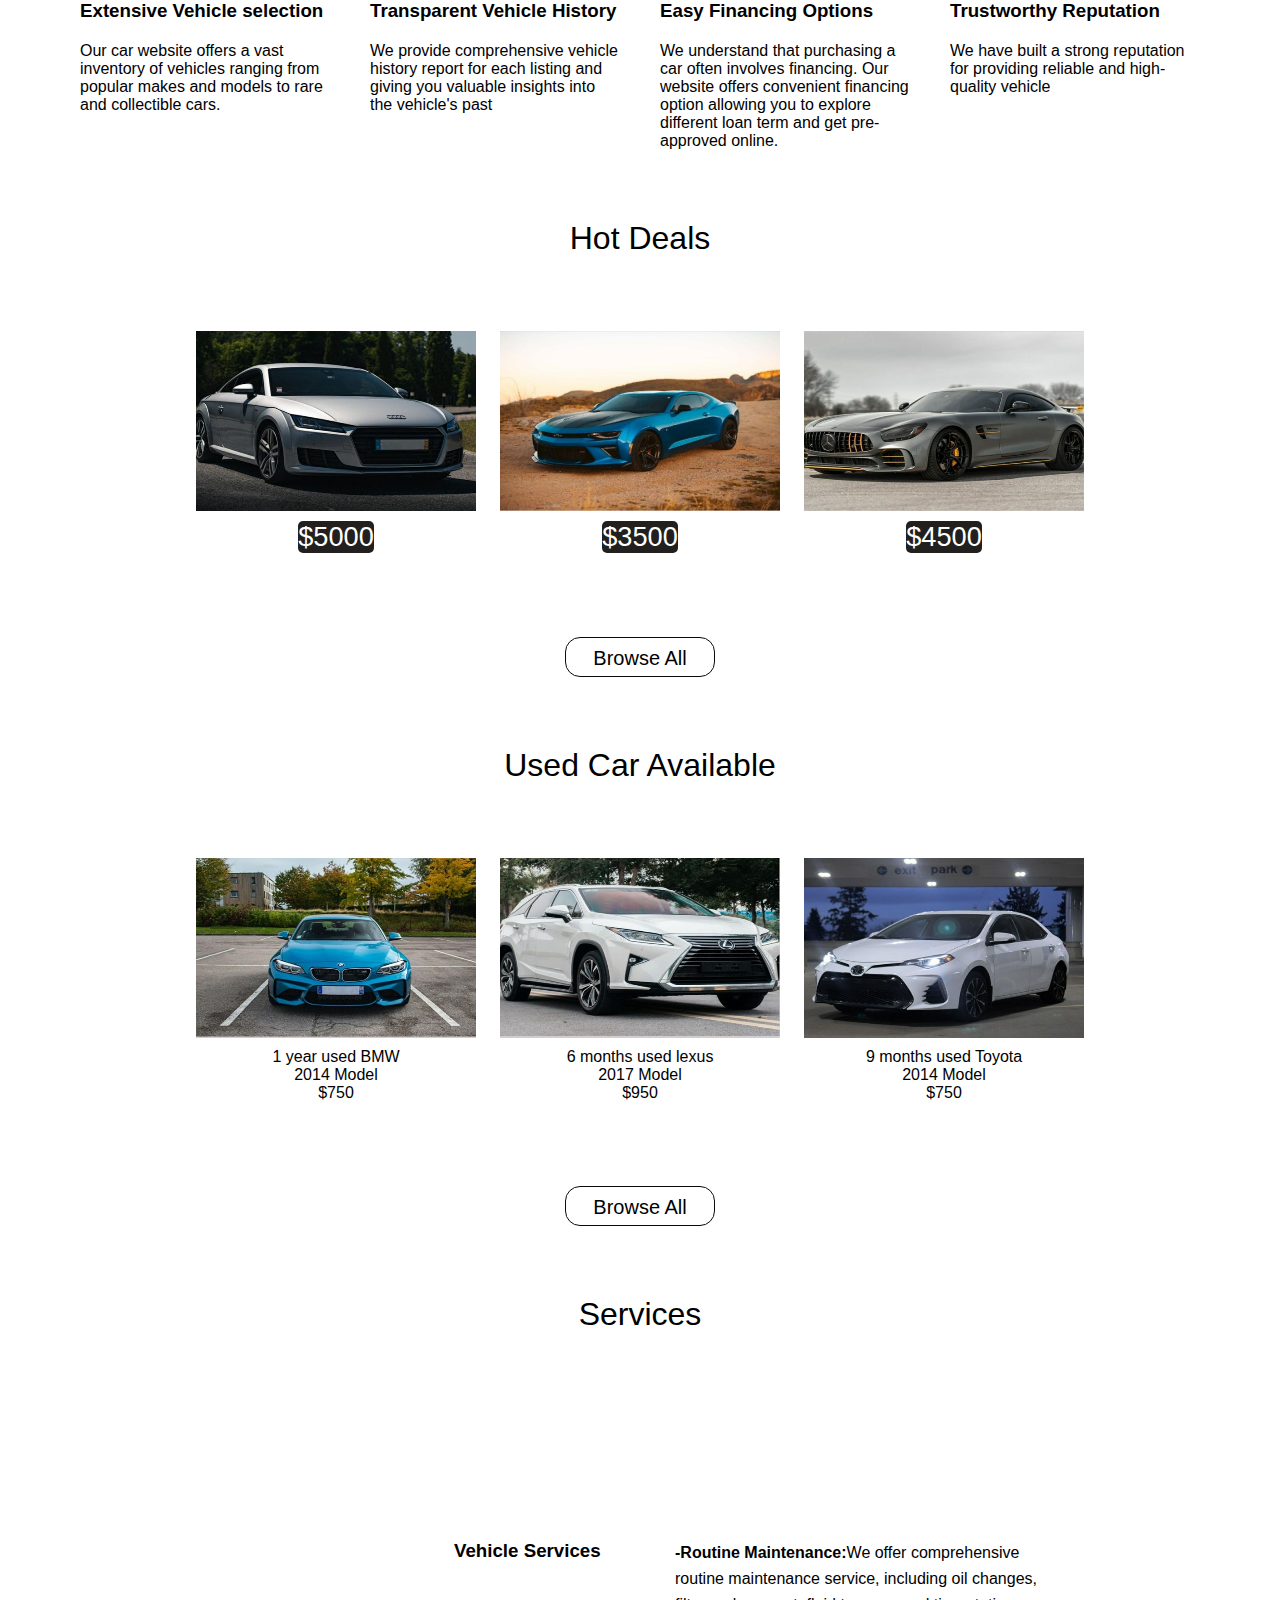
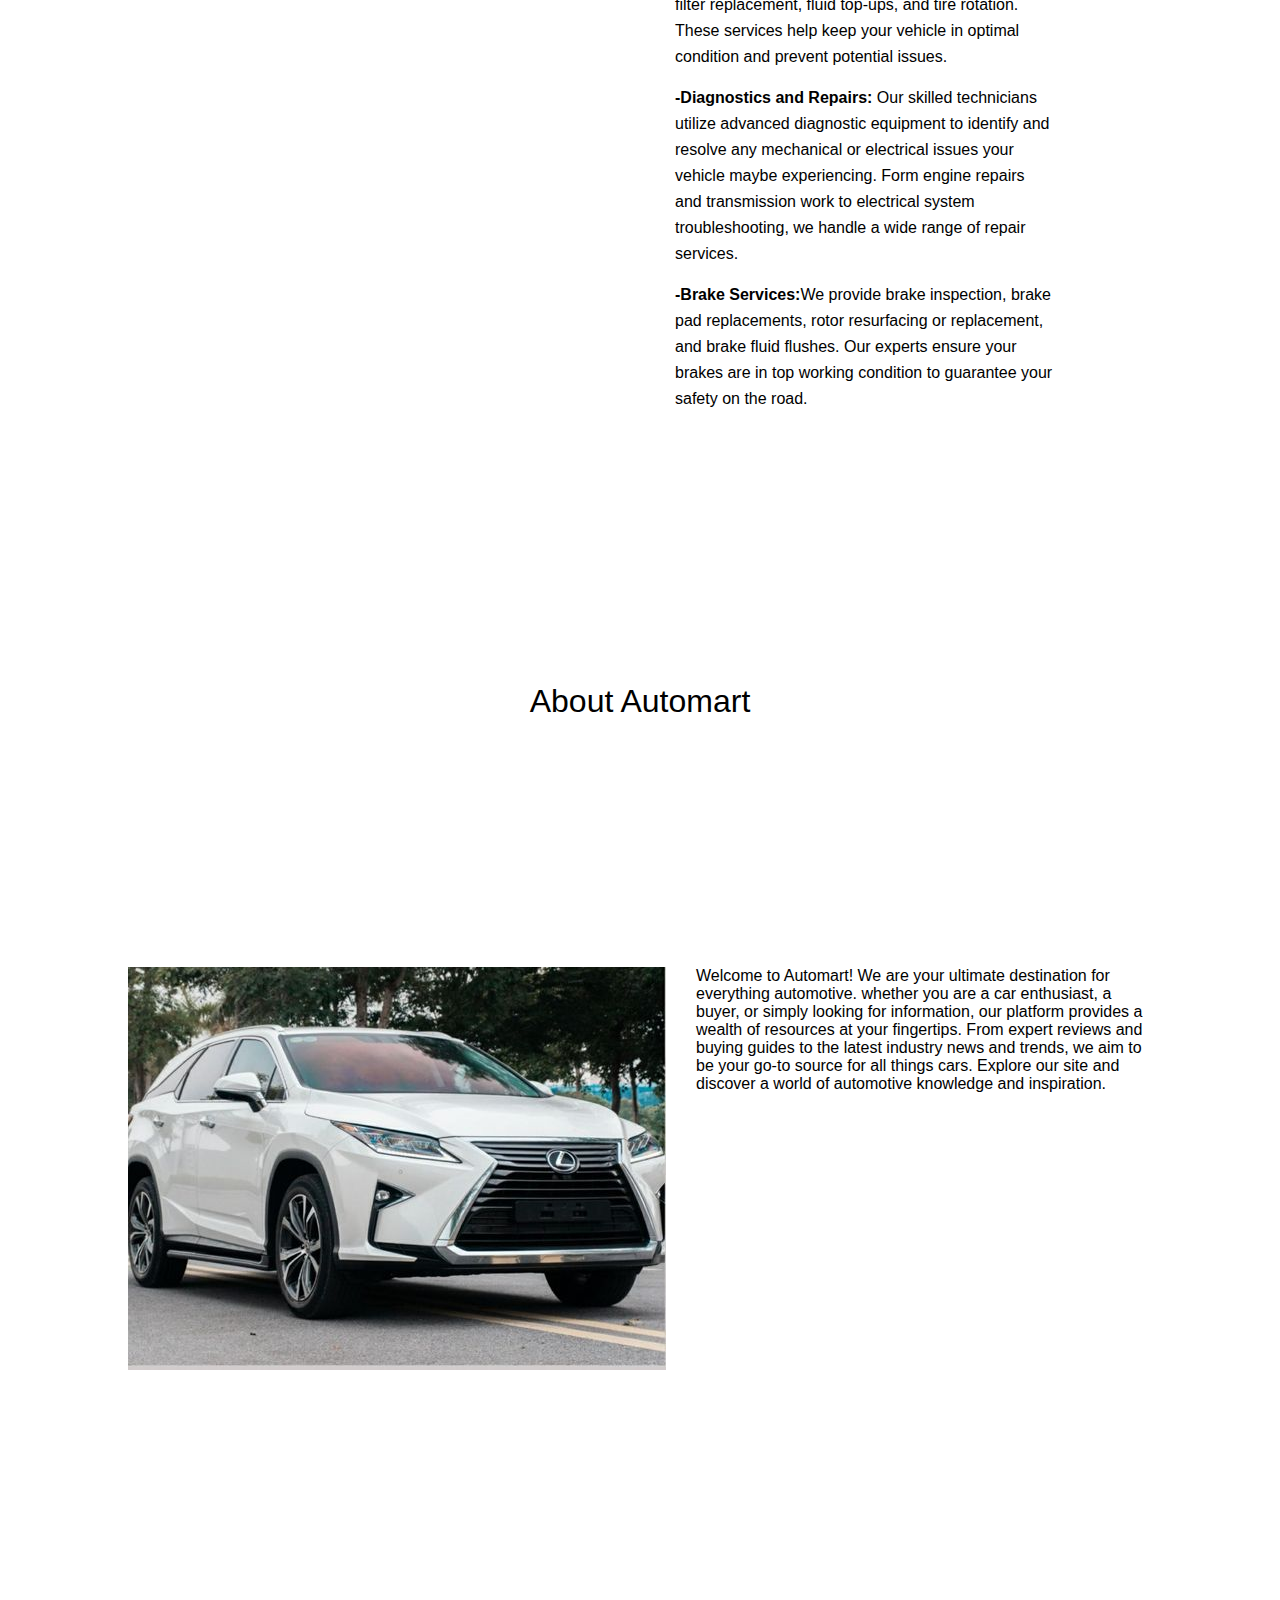
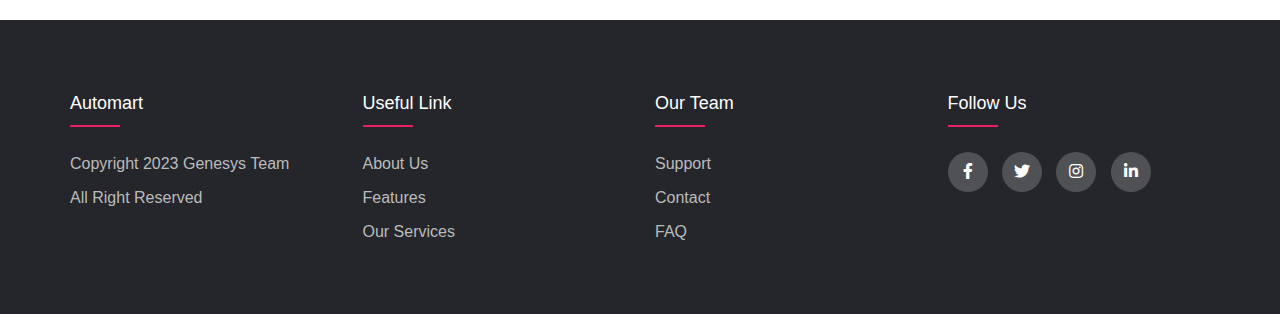
==== commit 6b74caf6: "Update index.html" ====
--- a/index.html
+++ b/index.html
@@ -11,12 +11,12 @@
         <div class="header">
             <nav id="navbar">
                 <img src="logo.jpg" class="logo">
-                <div class="menu">
-                    <a href="#">ABOUT US</a>
-                   <a href="#">FEATURES</a>
-                    <a href="login.html">LOGIN</a>
-                   <a href="register.html">SIGN UP</a>
-                </div>
+                <ul id="menu">
+                    <li><a href="#">ABOUT US</a></li>
+                   <li><a href="#">FEATURES</a></li>
+                   <li><a href="login.html">LOGIN</a></li>
+                   <li><a href="register.html">SIGN UP</a></li>
+                </ul>
             </nav>
             <div class="ydc">
                 <p>Your Dream Car Is Yours In a Click!</p>
--- a/style.css
+++ b/style.css
@@ -12,9 +12,12 @@
     background-size: cover;
 }
 nav{
-    width: 100%;
-    padding: 20px 0;
-    text-align: center;
+    /*width: 100%;*/
+  padding: 20px 0;
+    text-align: right;
+    display:flex;
+    flex-wrap:wrap;
+  /*  margin-left :200px;*/
 }
 .logo{
     width: 150px;
@@ -26,10 +29,10 @@
     /*width: 100%;
     margin-top: 10px;*/
 }
-.menu{
+nav .menu{
     color: black;
     text-decoration:none;
-    display :block;
+    /*margin-left:100px;*/
 }
     .text{
     padding: 20px 8%;
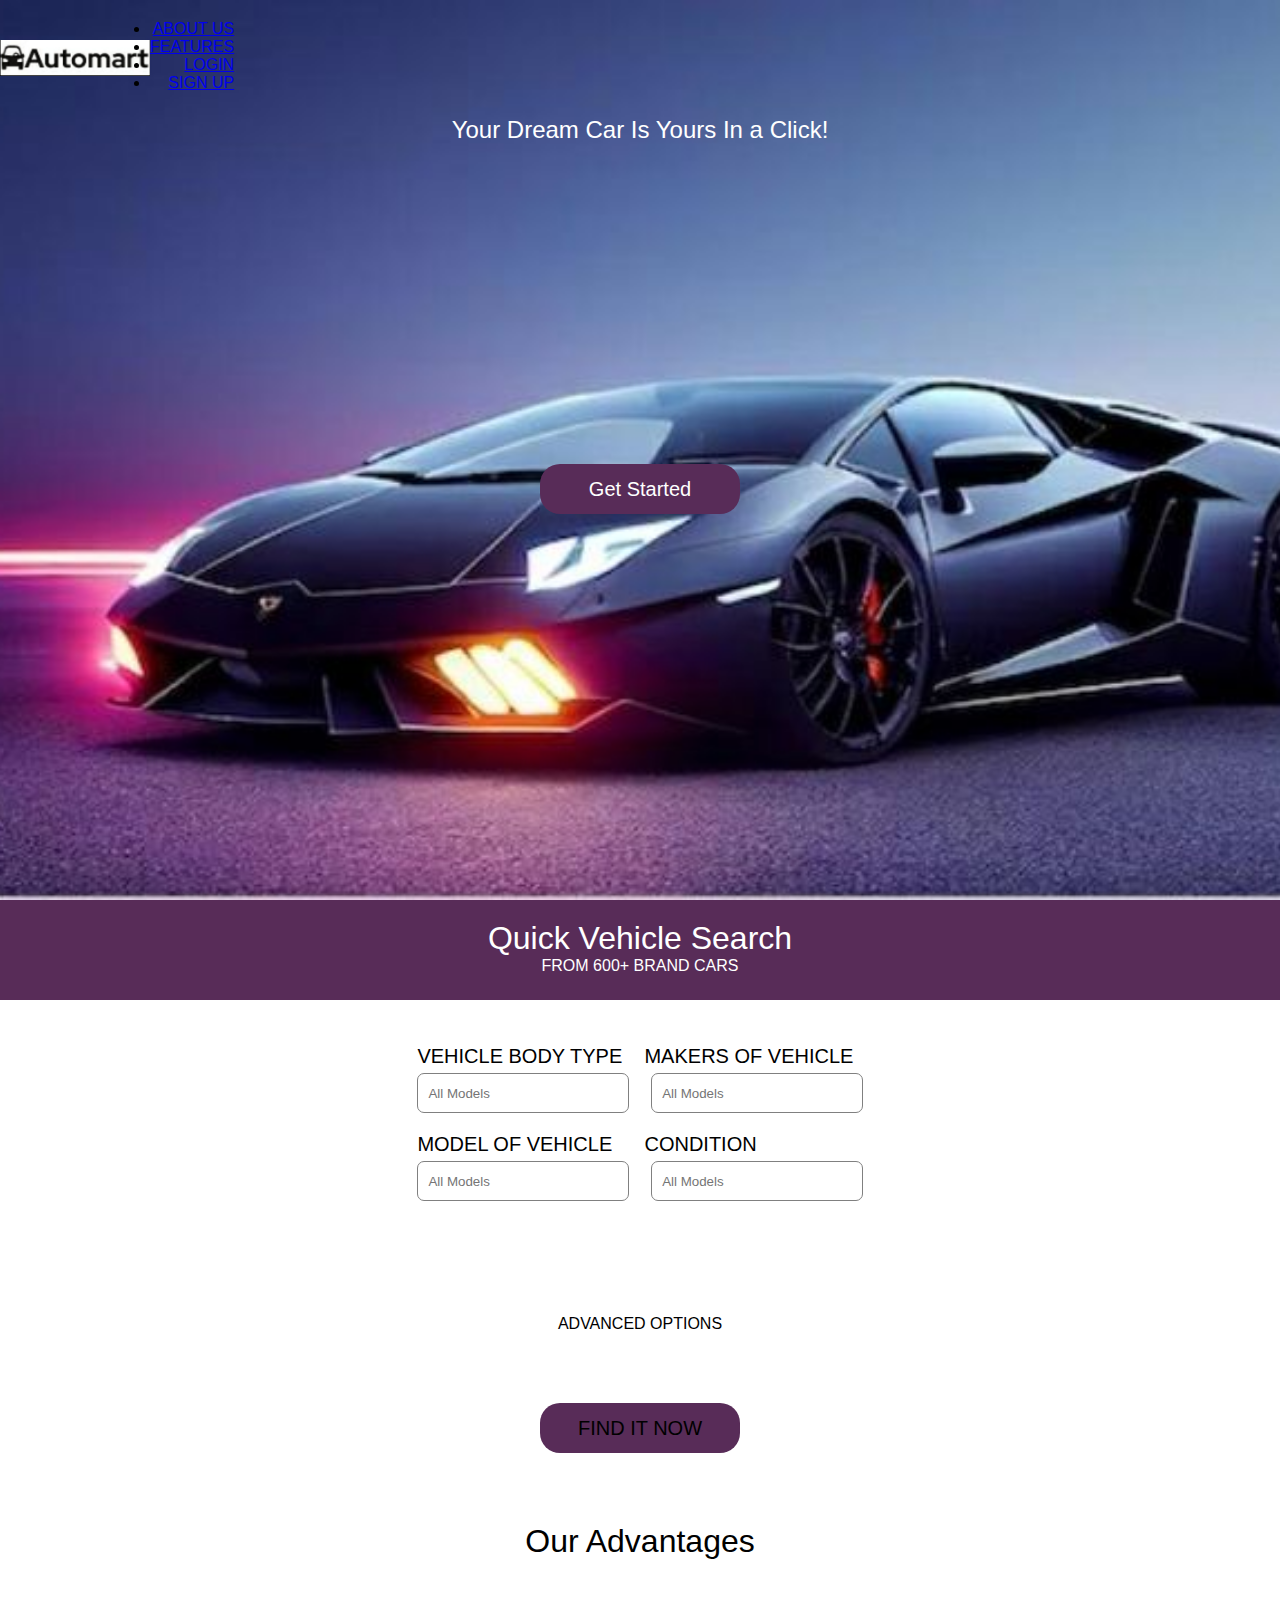
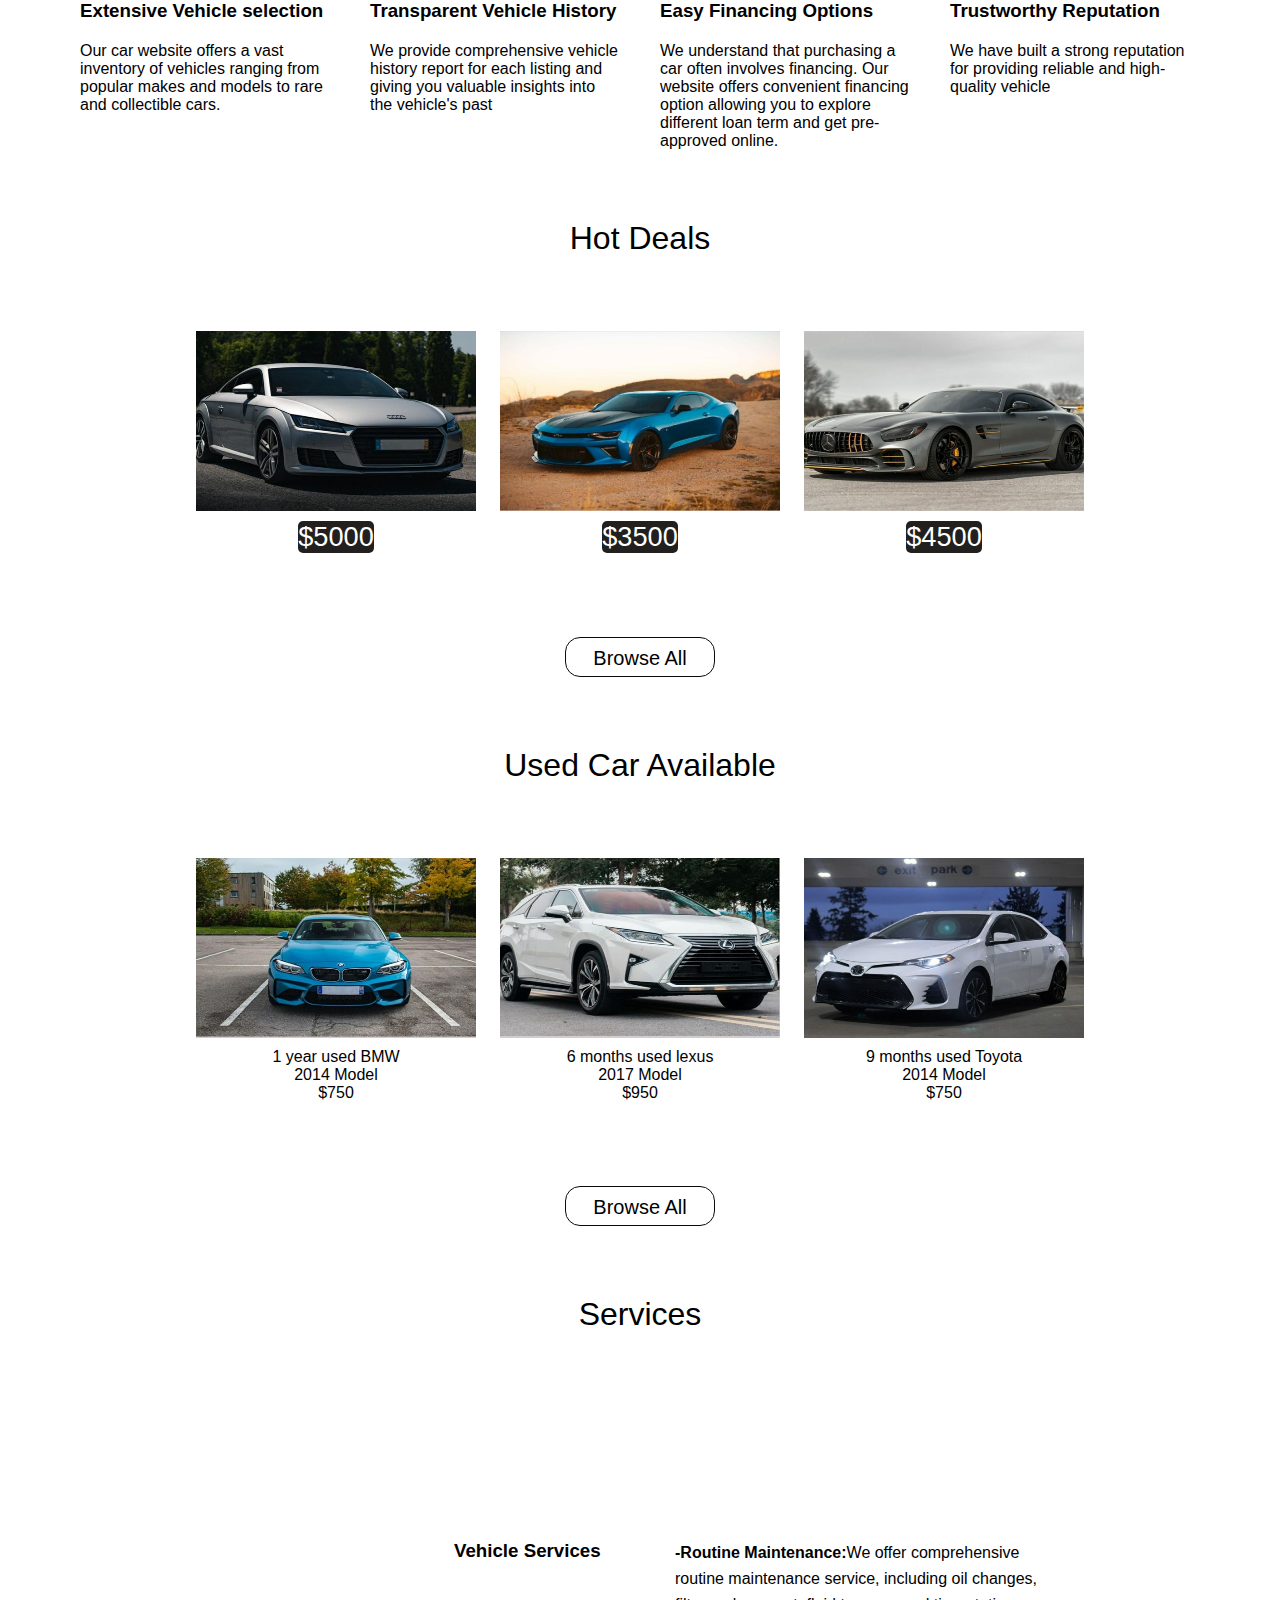
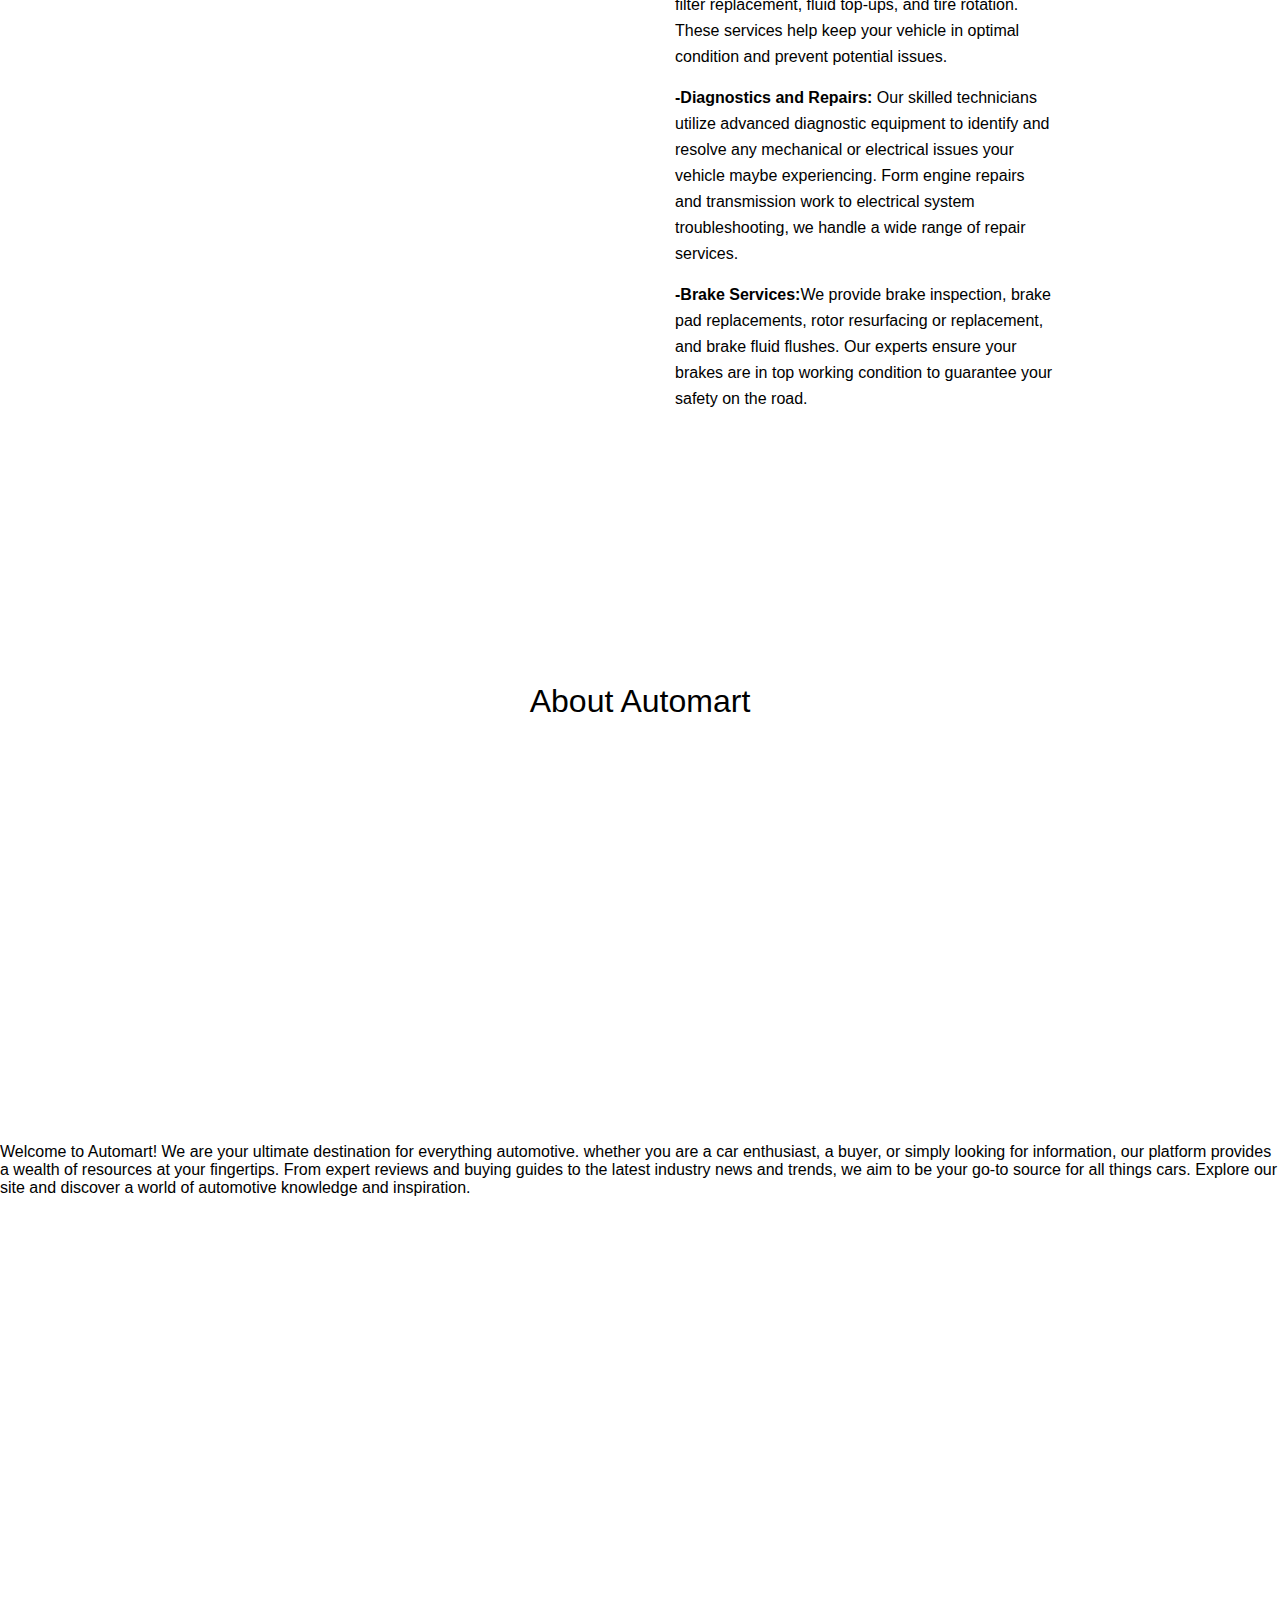
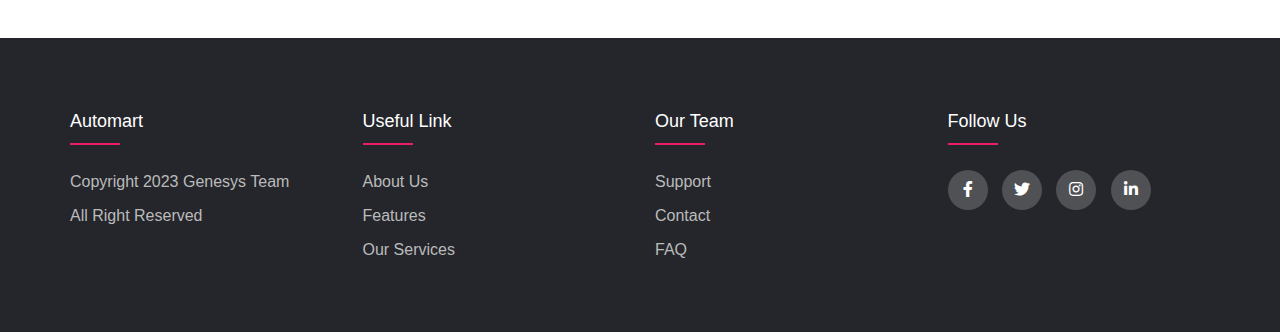
==== commit e727c6f3: "Update index.html" ====
--- a/index.html
+++ b/index.html
@@ -191,17 +191,11 @@
         </div>
         
         <div class="body2">
-            <div class="row1">
-                <div class="left1">
-                    <img src="lexus.jpg">
-                </div>
-                <div class="right1">
                     <div class="content3">
                         <p>Welcome to Automart! We are your ultimate destination for everything automotive. whether you are a car enthusiast, a buyer, or simply looking for information, our platform provides a wealth of resources at your fingertips. From expert reviews and buying guides to the latest industry news and trends, we aim to be your go-to source for all things cars. Explore our site and discover a world of automotive knowledge and inspiration. </p>
                     </div>
-                </div>
-            </div>
-        </div>
+        </div>
+        <img class ="Img_deg" src:"C:/User/USER/Desktop/Automart/Images/lexus.jpg">
         <footer class="footer">
             <div class="container4">
                 <div class="row">
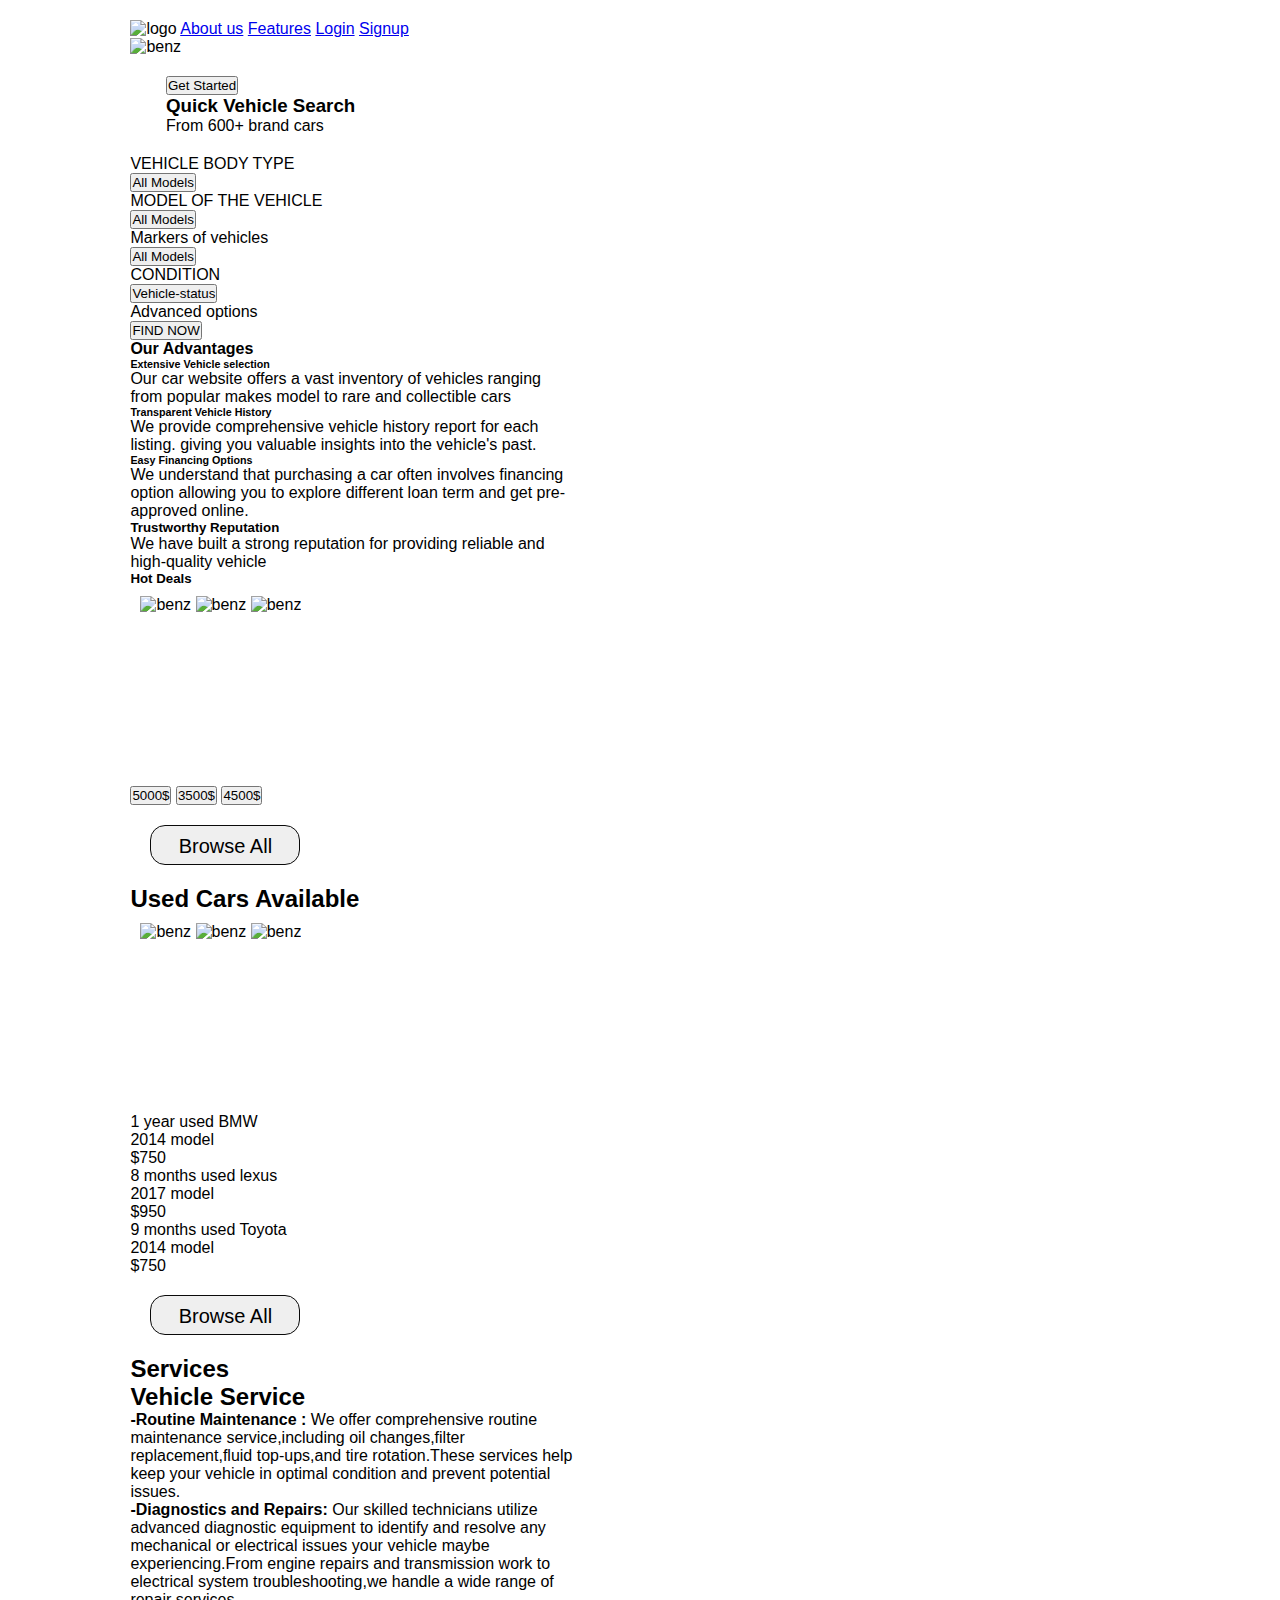
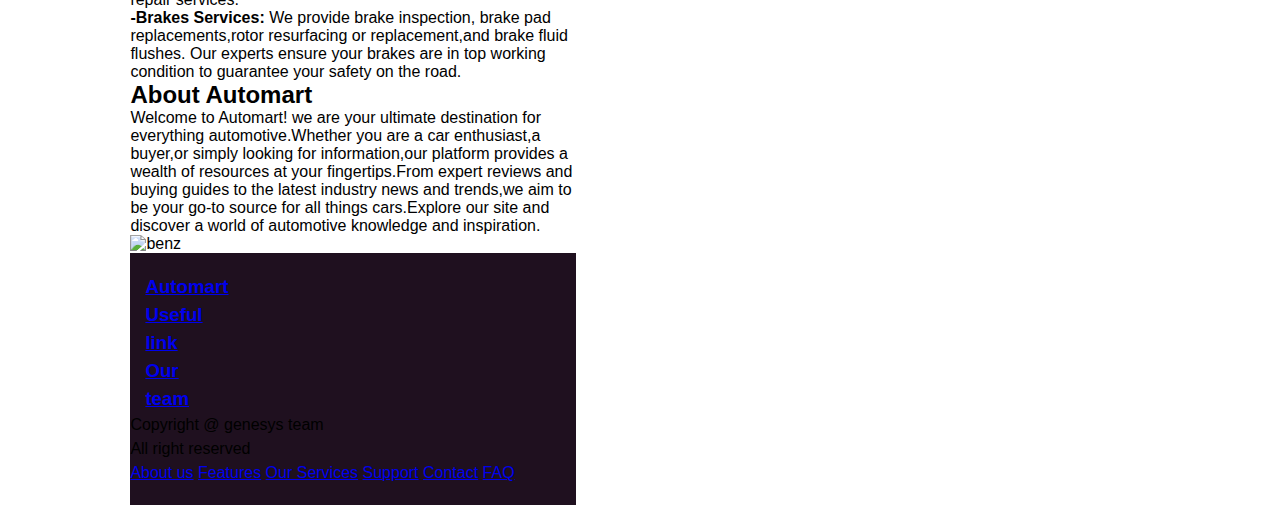
==== commit 0c7edc5b: "Add files via upload" ====
--- a/index.html
+++ b/index.html
@@ -1,257 +1,123 @@
-<!DOCTYPE html>
-<html>
+<!DOCTYPE html >
+<html lang="en">
     <head>
-        <meta name="viewport" content="width=device-width, initial-scale=1.0">
-        <title>automart</title> 
-        <link rel="stylesheet" href="style.css">
-        <link rel="stylesheet" type="text/css" href="https://cdnjs.cloudflare.com/ajax/libs/font-awesome/5.15.1/css/all.min.css">
-
+        <title >AutoMart</title>
+        <meta name="description"content="AutoMart"/>
+        <meta name="viewport"content="width=device-width, initial-scale=1.0"/>
+       <link rel ="stylesheet"href="style.css">
     </head>
     <body>
-        <div class="header">
-            <nav id="navbar">
-                <img src="logo.jpg" class="logo">
-                <ul id="menu">
-                    <li><a href="#">ABOUT US</a></li>
-                   <li><a href="#">FEATURES</a></li>
-                   <li><a href="login.html">LOGIN</a></li>
-                   <li><a href="register.html">SIGN UP</a></li>
-                </ul>
-            </nav>
-            <div class="ydc">
-                <p>Your Dream Car Is Yours In a Click!</p>
+        <div class ="container">
+            <div class="navbar">
+                <img src="/Img/Automart.jpg"width="50px"alt="logo">
+                <a class="link"href="#">About us</a>
+                <a class="link"href="#">Features</a>
+                <a class="link"href="#">Login</a>
+                <a class="link Signup"href="#">Signup</a>
             </div>
-
-            <div class="flex-container">
-                <div class="flex-box"><a class="ancur" href="#">Get Started</a></div>
+            <div class ="table">
+                <img src="/Img/benz2.jpg"alt="benz">
+                <div class ="text">
+                    <button class ="get">Get Started</button>
+                <h3>Quick Vehicle Search</h3>
+                <p>From 600+ brand cars</p>
+                </div>
+                </div>
+                <div class="seperate">
+                    <div class="bodytype">
+                        <p>VEHICLE BODY TYPE</p>
+                        <button class="model">All Models</button>
+                        <p>MODEL OF THE VEHICLE</p>
+                        <button class="model">All Models</button>
+                    </div>
+                    <div class="markers">
+                        <p>Markers of vehicles </p>
+                        <button class ="model">All Models</button>
+                        <p>CONDITION </p>
+                        <button class="model">Vehicle-status</button>
+                    </div>
             </div>
-        </div>
-
-        <div class="quick">
-            <div class="quick2">
-               <p class="qvs">Quick Vehicle Search</p>
-               <p>FROM 600+ BRAND CARS</p>
-            </div>
-        </div>
-        <div class="form1">
-          <div class="container">
-            <form action="#">
-                <div class="main-user-info">
-                    <div class="user-input-box">
-                        <label for="BodyType">VEHICLE BODY TYPE</label>
-                        <input type="text"
-                                id="BodyType"
-                                name="BodyType"
-                                placeholder="All Models"/>
-
+            <div class="center">
+            <p class ="advanced">Advanced options</p>
+            <button class ="find">FIND NOW</button>
+             <h4>Our Advantages </h5>
+             </div>
+             <div class ="flex">
+                 <div class ="border">
+                 <h6>Extensive Vehicle selection</h6>
+                 <p>Our car website offers a vast inventory of vehicles ranging from popular makes model to rare and collectible cars</p>
+                 </div>
+                 <div class ="border2">
+                 <h6>Transparent Vehicle  History </h6>
+                 <p>We provide comprehensive vehicle history report for each listing. giving you valuable insights into the vehicle's past.</p>
+                 </div>
+                 <div class ="border">
+                 <h6>Easy Financing  Options </h6>
+                 <p>We understand that purchasing a car often involves financing option allowing you to explore different loan term and get pre-approved online.</p>
+                 </div>
+                 <div class ="border2">
+                 <h5>Trustworthy  Reputation </h5>
+                 <p>We have built a strong reputation for providing reliable and high-quality vehicle</p>
+                 </div>
+                </div>
+                    <h5 class="hot">Hot Deals</h5>
+                <div class ="img">
+                    <img src ="/Img/benz3.jpg"width="100px"alt="benz">
+                    <img src="/Img/benz1.jpg"width="100px" alt="benz">
+                    <img src="/Img/benz4.jpg"width="100px"alt="benz">
                     </div>
-                    <div class="user-input-box">
-                        <label for="Makers">MAKERS OF VEHICLE</label>
-                        <input type="text"
-                                id="Makers"
-                                name="Makers"
-                                placeholder="All Models"/>
-
-                    </div>
-                    <div class="user-input-box">
-                        <label for="Model">MODEL OF VEHICLE</label>
-                        <input type="text"
-                                id="Model"
-                                name="Model"
-                                placeholder="All Models"/>
-
-                    </div>
-                    <div class="user-input-box">
-                        <label for="Condition">CONDITION</label>
-                        <input type="text"
-                                id="Condition"
-                                name="Condition"
-                                placeholder="All Models"/>
-
-                    </div>
-                    
-
+                    <div class ="dollar">
+                   <button>5000$</button>
+                   <button>3500$</button>
+                   <button>4500$</button>
+                   </div>
+                    <button class="browse">Browse All</button>
+                    <h2 class="used">Used Cars Available </h2>
+                    <div class="img">
+                    <img src="/Img/benz5.jpg"width="100px"alt="benz">
+                    <img src="/Img/benz6.jpg"width="100px" alt="benz">
+                    <img src="/Img/benz7.jpg"width="100px"alt="benz">
                 </div>
-            </form>
-            
-          </div>
-        </div>
-
-        <div class="av">
-            <p>ADVANCED OPTIONS</p>
-        </div>
-
-        <div class="flex-container2">
-                <div class="flex-box"><a class="ancur2" href="#">FIND IT NOW</a></div>
-        </div>
-
-        <div class="oa">
-            <p>Our Advantages</p>
-        </div>
-
-            <section class="container2">
-                <div class="card">
-                    <h3>Extensive Vehicle selection</h3>
-                    <p>Our car website offers a vast inventory of vehicles ranging from popular makes and models to rare and collectible cars.</p>
+                <div class ="label">
+                    <p class="head">1 year used BMW</p>
+                    <p>2014 model <br>$750</p>
+                    <p class ="head">8 months used lexus</p>
+                    <p>2017 model<br> $950</p>
+                    <p class ="head">9 months used Toyota</p>
+                    <p>2014 model <br>$750</p>
                 </div>
-                <div class="card">
-                    <h3>Transparent Vehicle History</h3>
-                    <p>We provide comprehensive vehicle history report for each listing and giving you valuable insights into the vehicle's past</p>
-                </div>
-                <div class="card">
-                    <h3>Easy Financing Options</h3>
-                    <p>We understand that purchasing a car often involves financing. Our website offers convenient financing option allowing you to explore different loan term and get pre-approved online.</p>
-                </div><div class="card">
-                    <h3>Trustworthy Reputation</h3>
-                    <p>We have built a strong reputation for providing reliable and high-quality vehicle</p>
-                </div>
-            </section>
-
-        <div class="oa">
-            <p>Hot Deals</p>
-        </div>
-
-        <section class="products">
-            <div class="all-products">
-                <div class="product">
-                     <img class="img" src="audu.jpg">
-                     <a class="product-btn" href="#">$5000</a>
-                </div>
-                <div class="product">
-                    <img class="img" src="rolet.jpg">
-                    <a class="product-btn" href="#">$3500</a>
-               </div>
-               <div class="product">
-                     <img class="img" src="benz.jpg">
-                     <a class="product-btn" href="#">$4500</a>
-                </div>
-            </div>
-        </section>
-
-        
-        <div class="browse-all">
-            <div class="browse">
-                <a class="ancur3"  href="#">Browse All </a>
-            </div>
-        </div>
-
-        <div class="oa">
-            <p>Used Car Available</p>
-        </div>
-
-        <div>
-            <section class="products">
-                <div class="all-products">
-                    <div class="product">
-                         <img class="img" src="bmw.jpg">
-                         <p>1 year used BMW <br> 2014 Model<br> $750</p>
-                    </div>
-                    <div class="product">
-                        <img class="img" src="lexus.jpg">
-                        <p>6 months used lexus<br> 2017 Model<br>$950</p>
-                   </div>
-                   <div class="product">
-                         <img class="img" src="toyota.jpg">
-                         <p>9 months used Toyota<br>2014 Model<br>$750 </p>
+                <button class="browse">Browse All</button>
+                <h2 class ="service">Services</h2> 
+                <div class="content">
+                    <h2 class="service">Vehicle Service</h2>
+                    <div class ="main">                  <p><strong>-Routine Maintenance :</strong> We offer comprehensive routine maintenance service,including  oil  changes,filter replacement,fluid top-ups,and tire rotation.These services help keep your vehicle in optimal condition and prevent potential issues.</p>
+                    <p><strong>-Diagnostics and Repairs:</strong> Our skilled technicians utilize advanced diagnostic equipment to identify and resolve any mechanical or electrical issues your vehicle maybe experiencing.From engine repairs and transmission work to electrical system troubleshooting,we handle  a  wide  range  of repair services. </p>
+                    <p><strong>-Brakes Services:</strong> We provide brake inspection, brake pad replacements,rotor resurfacing or replacement,and brake fluid flushes. Our experts ensure your brakes are in top working condition to guarantee your safety on the road. </p>
                     </div>
                 </div>
-            </section>
-
-        </div>
-
-        <div class="browse-all">
-            <div class="browse">
-                <a class="ancur3"  href="#">Browse All </a>
-            </div>
-        </div>
-
-        <div class="oa">
-            <p>Services</p>
-        </div>
-
-        <div class="vehicle">
-
-           <div class="vehicle-services">
-               <div class="left">
-                   <h3>Vehicle Services</h3>
-               </div>
-
-               <div class="right">
-                   <div class="content">
-                        <p><b>-Routine Maintenance:</b>We offer comprehensive routine maintenance service, including oil changes, filter replacement, fluid top-ups, and tire rotation. These services help keep your vehicle in optimal condition and prevent potential issues.</p>
-                        <p><b>-Diagnostics and Repairs:</b> Our skilled technicians utilize advanced diagnostic equipment to identify and resolve any mechanical or electrical issues your vehicle maybe experiencing. Form engine repairs and transmission work to electrical system troubleshooting, we handle a wide range of repair services.</p>
-                        <p><b>-Brake Services:</b>We provide brake inspection, brake pad replacements, rotor resurfacing or replacement, and brake fluid flushes. Our experts ensure your brakes are in top working condition to guarantee your safety on the road. </p>
-                   </div>
-               </div>
-           </div>
-        </div>
-
-        <div class="oa">
-            <p>About Automart</p>
-        </div>
-        
-        <div class="body2">
-                    <div class="content3">
-                        <p>Welcome to Automart! We are your ultimate destination for everything automotive. whether you are a car enthusiast, a buyer, or simply looking for information, our platform provides a wealth of resources at your fingertips. From expert reviews and buying guides to the latest industry news and trends, we aim to be your go-to source for all things cars. Explore our site and discover a world of automotive knowledge and inspiration. </p>
+                <h2 class ="service">About Automart</h2>
+                <div class="content2">
+                    <div class="grid">
+                        <p>Welcome to Automart! we are your ultimate destination for everything automotive.Whether you are a car enthusiast,a buyer,or simply looking for information,our platform provides a wealth of resources at your fingertips.From expert reviews and buying guides to the latest industry news and trends,we aim to be your go-to source for all things cars.Explore our site and discover a world of automotive knowledge and inspiration. </p>
                     </div>
-        </div>
-        <img class ="Img_deg" src:"C:/User/USER/Desktop/Automart/Images/lexus.jpg">
-        <footer class="footer">
-            <div class="container4">
-                <div class="row">
-                    <div class="footer-col">
-                        <h4>Automart</h4>
-                        <ul>
-                            <li><a href="#">Copyright 2023 genesys team</a></li>
-                            <li><a href="#">All right reserved</a></li>
-                        </ul>
-                    </div>
-                    <div class="footer-col">
-                        <h4>Useful Link</h4>
-                        <ul>
-                            <li><a href="#">About Us</a></li>
-                            <li><a href="#">Features</a></li>
-                            <li><a href="#">Our Services</a></li>
-                        </ul>
-                    </div>
-                    <div class="footer-col">
-                        <h4>Our Team</h4>
-                        <ul>
-                            <li><a href="#">Support</a></li>
-                            <li><a href="#">Contact</a></li>
-                            <li><a href="#">FAQ</a></li>
-                        </ul>
-                    </div>
-                    <div class="footer-col">
-                        <h4>Follow Us</h4>
-                        <div class="social-links">
-                           <ul>
-                               <a href="#"><i class="fab fa-facebook-f"></i></a>
-                               <a href="#"><i class="fab fa-twitter"></i></a>
-                               <a href="#"><i class="fab fa-instagram"></i></a>
-                               <a href="#"><i class="fab fa-linkedin-in"></i></a>
-                           </ul>
-                        </div>
+                    <div class ="car">
+                        <img src="/Img/benz8.jpg" width="150px"height="150px"alt="benz">
                     </div>
                 </div>
-            </div>
-        </footer>
-
-        <script>
-            var navbar = document.getElementById("navbar");
-            var menu = document.getElementById("menu");
-
-            window.onscroll = function(){
-                if(window.pageYOffset >= menu.offsetTop){
-                    navbar.classList.add("sticky");
-                }
-                else{
-                    navbar.classList.remove("sticky");
-                }
-            }
-
-        </script>
-
-
-    </body>
+                <div class ="footer">
+                    <div class ="footer-col">
+                            <h3><a class ="link2"href="#">Automart</a></h3>
+                            <h3><a class ="link2"href="#">Useful link</a></h3>
+                            <h3><a class="link2"href="#">Our team</a></h3>
+                            </div>
+                            <p class="footer-col1">Copyright @ genesys team <br>All right reserved</p>
+                                <a class ="link3"href="#">About us</a>
+                                <a class ="link3"href="#">Features</a>
+                                <a class ="link3"href="#">Our Services</a>
+                                   <a class="link4" href="#">Support</a>
+                                   <a class ="link4"href="#">Contact</a>
+                                   <a  class ="link4"href="#">FAQ</a>
+                    
+                </div>    
+</body>
 </html>
--- a/style.css
+++ b/style.css
@@ -12,27 +12,26 @@
     background-size: cover;
 }
 nav{
-    /*width: 100%;*/
+    width: 100%;
   padding: 20px 0;
     text-align: right;
     display:flex;
     flex-wrap:wrap;
-  /*  margin-left :200px;*/
+   margin-left :200px;
 }
 .logo{
     width: 150px;
     margin: 20px 0;
-    cursor: pointer;
+    cursor: pointer
 }
 nav ul{
-    /*background: #000;*/
-    /*width: 100%;
-    margin-top: 10px;*/
-}
-nav .menu{
+    background:rgb(105,40,105);
+    width: 100%;
+    margin-top: 10px;
+}
+#menu li a{
     color: black;
     text-decoration:none;
-    /*margin-left:100px;*/
 }
     .text{
     padding: 20px 8%;
@@ -105,7 +104,7 @@
     color: #000;
 }
 .oa{
-    padding-top: 50px;
+    padding-top: 30px;
     font-size: 2em;
     text-align: center;
     font-weight: 500;
@@ -246,7 +245,7 @@
 }
 .vehicle-services{
     width: 100%;
-    max-width: 1170px;
+ /*   max-width: 1170px;*/
     display: grid;
     grid-template-columns: repeat(2, 1fr);
     grid-gap: 50px 30px;
@@ -254,7 +253,7 @@
 .vehicle-services .left{
     padding-left: 70%;
     width: 100%;
-    height: 100%;
+   /* height: 100%;*/
 }
 .vehicle-services .right{
     padding-right: 30%;
@@ -270,7 +269,7 @@
     padding-bottom: 15px;
 }
 
-.body2{
+/*.body2{
     font-family: 'poppins', sans-serif;
     width: 100%;
     min-height: 100vh;
@@ -291,10 +290,15 @@
     width: 100%;
     height: 100%;
     object-fit: cover;
-}
-.row .right1{
-    display: flex;
-    align-items: center;
+}*/
+.Img_deg{
+    border-radius:5px;
+    width:25%;
+.body2{
+    display: flex;
+    width:100%;
+    padding:10%;
+    padding-top:40px;
 }
 .row .right1 .content3{
      padding-left: 20px;
@@ -310,11 +314,11 @@
     }
 }
 
-@media (max-width: 768px){
+/*@media (max-width: 768px){
     .row1{
         width: 90%;
         grid-template-columns: 1fr;
-    }
+    }*/
 }
 .container4{
     max-width: 1170px;
@@ -330,8 +334,8 @@
 .footer{
     line-height: 1.5;
     font-family: 'poppins' sans-serif;
-    background-color: #24262b;
-    padding: 70px 0;
+    background-color: rgb(31,16,31);
+    padding: 20px 0;
 }
 .footer-col{
     width: 25%;
@@ -390,12 +394,8 @@
 }
 @media(max-width: 767px){
     .footer-col{
-        width: 50%;
+        width: 100%;
         margin-bottom: 30px;
+    
     }
 }
-@media(max-width: 574px){
-    .footer-col{
-        width: 100%;
-    }
-}
